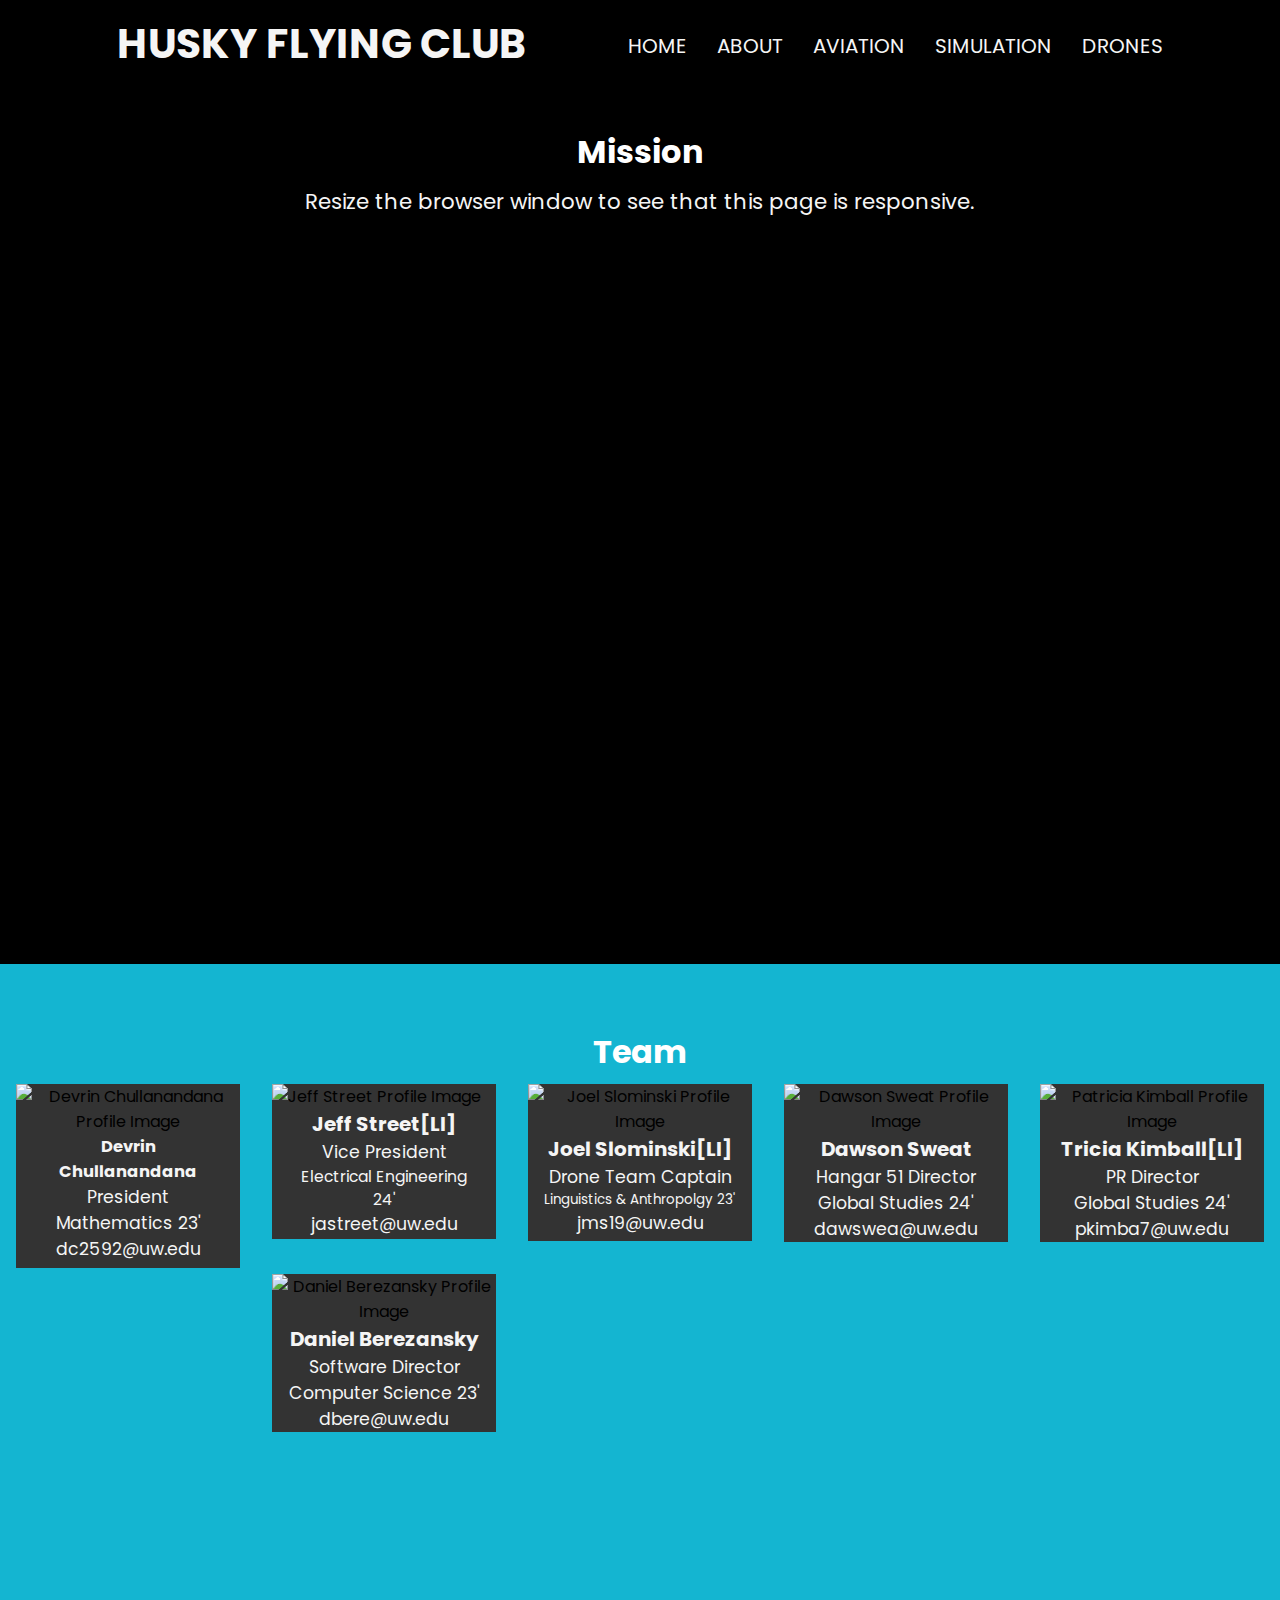
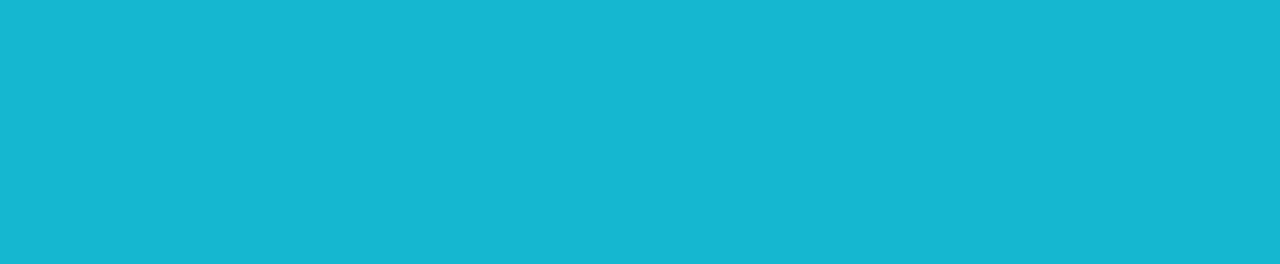
==== index1.html @ 4a16e554 "About Page v2.1" ====
<!--
-- Husky Flying Club: About
-- @author Daniel Berezansky
-- @version 1.0
-- @date 11.06.2021
-- @url https://huskyflyingclub.azurewebsites.net/index1.html
-->

<!DOCTYPE html>
<html lang="en">
<head>
    <!-- Meta Content -->
    <meta http-equiv="Content-Type" content="text/html; charset=utf-8" />
    <meta http-equiv="Content-Language" content="en">
    <meta name="viewport" content="width=device-width, initial-scale=1, shrink-to-fit=no"/>
    <meta name="About Husky Flying Club" />
	<meta name="keywords" content="husky flying club, husky flying, uw flying club, uw flying, about hfc, about husky flying club" />
	<meta name="description" content="Husky Flying Club is a Registered Student Organization (RSO) focused on aviation-related activites." />
    
    <!-- Browser Title -->
    <title>About | Husky Flying Club</title>
    <!-- Browser Icon -->
    <link rel="icon" type="image/png" href="icons/icon.png" />

    <!-- Global site tag (gtag.js) - Google Analytics -->
    <script async src="https://www.googletagmanager.com/gtag/js?id=G-S9ZSSEC5WR"></script>
    <script>
        window.dataLayer = window.dataLayer || [];
        function gtag(){dataLayer.push(arguments);}
        gtag('js', new Date());

        gtag('config', 'G-S9ZSSEC5WR');
    </script>
    <!-- JavaScript Source -->
    <script src="index.js" defer></script>
    <!-- Primary Stylesheets -->
    <link rel="stylesheet" href="index1.css">
</head>

<body id="About">
    <!-- Navigation -->
    <header class="header">
        <h2 class="logo"><a href=".">Husky Flying Club</a></h2>
        <ul class="main-nav">
            <a href="index.html">Home</a>
            <a href="index1.html">About</a>
            <a href="index2.html">Aviation</a>
            <a href="index3.html">Simulation</a>
            <a href="index4.html">Drones</a>
        </ul>
    </header>

    <!-- Mobile Navigation -->
    <header class="header2">
        <h2 class="logo"><a href=".">Husky Flying Club</a></h2>
        <div class="toggle"></div>
    </header>

    <!-- Section -->
    <div class="section">
        <div href="mission" class="mission-section">
            <h2 style="font-size: 32px; text-align: center; color: white;">Mission</h2>
            <p style="margin: 10px;">Resize the browser window to see that this page is responsive.</p>
        </div>
    </div>

    <!-- Leadership -->
    <div class="section">
        <div href="#team" class="team-section">
            <h2 style="font-size: 32px; text-align: center; color: white;">Team</h2>
            <div class="row">
                <div class="column">
                    <div style="padding-bottom: 0.4em;" class="card">
                        <img src="content/team/Profile-Temp.jpg" alt="Devrin Chullanandana Profile Image" style="text-align: center; width: 14em;">
                        <div class="container">
                            <div style="text-align: center; font-weight: bold;"><a style="font-size: 12.3pt;" href="https://www.linkedin.com/in/devrin-chullanandana-58902b20b/">Devrin Chullanandana</a></div>
                            <p class="title">President</p>
                            <p>Mathematics 23'</p>
                            <div style="text-align: center;"><a style="font-size: 13pt;" href="mailto:dc2592@uw.edu">dc2592@uw.edu</a></div>
                        </div>
                    </div>
                </div>
                <div class="column">
                    <div class="card" style="padding-bottom: 0.14em;">
                        <img src="content/team/Profile-Temp.jpg" alt="Jeff Street Profile Image" style="text-align: center; width: 14em;">
                        <div class="container">
                            <div style="text-align: center; font-weight: bold;"><a href="https://www.linkedin.com/in/devrin-chullanandana-58902b20b/">Jeff Street[LI]</a></div>
                            <p class="title">Vice President</p>
                            <p style="font-size: 11.7pt;">Electrical Engineering 24'</p>
                            <div style="text-align: center;"><a style="font-size: 13pt;" href="mailto:jastreet@uw.edu">jastreet@uw.edu</a></div>
                        </div>
                    </div>
                </div>
                <div class="column">
                    <div class="card" style="padding-bottom: 0.346em;">
                        <img src="content/team/Profile-Temp.jpg" alt="Joel Slominski Profile Image" style="text-align: center; width: 14em;">
                        <div class="container">
                            <div style="text-align: center; font-weight: bold;"><a href="https://www.linkedin.com/in/devrin-chullanandana-58902b20b/">Joel Slominski[LI]</a></div>
                            <p class="title">Drone Team Captain</p>
                            <p style="font-size: 10.1pt;"> Linguistics &#38 Anthropolgy 23'</p>
                            <div style="text-align: center;"><a style="font-size: 13pt;" href="mailto:jms19@uw.edu">jms19@uw.edu</a></div>
                        </div>
                    </div>
                </div>
                <div class="column">
                    <div class="card">
                        <img src="content/team/Profile-Temp.jpg" alt="Dawson Sweat Profile Image" style="text-align: center; width: 14em;">
                        <div class="container">
                            <div style="text-align: center; font-weight: bold;"><a href="https://www.linkedin.com/in/dawson-sweat-b9a8321b0/">Dawson Sweat</a></div>
                            <p class="title">Hangar 51 Director</p>
                            <p>Global Studies 24'</p>
                            <div style="text-align: center;"><a style="font-size: 13pt;" href="mailto:dawswea@uw.edu">dawswea@uw.edu</a></div>
                        </div>
                    </div>
                </div>
                <div class="column">
                    <div class="card">
                        <img src="content/team/Profile-Temp.jpg" alt="Patricia Kimball Profile Image" style="text-align: center; width: 14em;">
                        <div class="container">
                            <div style="text-align: center; font-weight: bold;"><a href="https://www.linkedin.com/in/devrin-chullanandana-58902b20b/">Tricia Kimball[LI]</a></div>
                            <p class="title">PR Director</p>
                            <p>Global Studies 24'</p>
                            <div style="text-align: center;"><a style="font-size: 13pt;" href="mailto:pkimba7@uw.edu">pkimba7@uw.edu</a></div>
                        </div>
                    </div>
                </div>
                <div class="column">
                    <div class="card">
                        <img src="content/team/Profile-DanielBerezansky.jpg" alt="Daniel Berezansky Profile Image" style="text-align: center; width: 14em;">
                        <div class="container">
                            <div style="text-align: center; font-weight: bold; font-size: 15pt;"><a href="https://www.linkedin.com/in/daniel-berezansky/">Daniel Berezansky</a></div>
                            <p class="title">Software Director</p>
                            <p>Computer Science 23'</p>
                            <div style="text-align: center;"><a style="font-size: 13pt;" href="mailto:dbere@uw.edu">dbere@uw.edu</a></div>
                        </div>
                    </div>
                </div>
            </div>
        </div>
    </div>
</body>
</html>
---- index1.css ----
@import url('https://fonts.googleapis.com/css?family=Poppins:200,300,400,500,600,700,800,900&display=swap');
* {
  margin: 0;
  padding: 0;
  font-family: 'Poppins', sans-serif;
  box-sizing: border-box;
}
body {
  background-color: black;
  /* background-color: #474e5d; */
  margin-top: 8%;
}
h1,
h2,
h3,
a {
	color: whitesmoke;
}
a {
	text-decoration: none;
}

header {
  position: absolute;
  top: 0; left: 0;
  width: 100%;
  padding: 2.5% 8%;
  display: flex;
  justify-content: space-between;
  align-items: center;
  z-index: 10;
}
header .logo {
  color: #fff;
  text-transform: uppercase;
  cursor: pointer;
}
.header {
	padding-top: .2em;
	padding-bottom: .2em;
	background-color:black;
	box-shadow: 0px 0px 14px 0px rgba(0,0,0,0.75);
}

.logo {
	font-size: 2.55em;
}

.main-nav {
	margin-top: 5px;
}
.main-nav a {
	color: whitesmoke;
	font-size: 1.25em;
}
.main-nav a:hover {
	color: whitesmoke;
}

.logo a,
.main-nav a {
	padding: 10px 15px;
	text-transform: uppercase;
	text-align: center;
	display: block;
}


@media (max-width: 991px) {
  body {
    margin-top: 5em;
  }

  .text h3 {
    font-size: 2em;
  }

  /* Mobile Header */
  .header {
    display: none;
  }
  .header2 {
    padding-top: .2em;
    padding-bottom: .2em;
    background-color: black;
    box-shadow: 0px 0px 14px 0px rgba(0,0,0,0.75);
  }
  .header2 .logo {
    font-size: 16pt;
    color: #fff;
    text-transform: uppercase;
    cursor: pointer;
  }
  .header h2 {
    font-size: 3em;
  }

  /* Mobile Navigation */
  .toggle {
    position: relative;
    width: 60px;
    height: 60px;
    background: url(https://i.ibb.co/HrfVRcx/menu.png);
    background-repeat: no-repeat;
    background-size: 30px;
    background-position: center;
    cursor: pointer;
  }
  .toggle.active {
    background: url(https://i.ibb.co/rt3HybH/close.png);
    background-repeat: no-repeat;
    background-size: 25px;
    background-position: center;
    cursor: pointer;
  }
}

/* Section */
.section p {
  font-size: 16pt;
  text-align: center;
  color: whitesmoke;
}

/* Leadership Profiles */
.column {
  float: left;
  width: 16em;
  margin-bottom: 16px;
  padding: 0 8px;
}
.card {
  background-color: #333;
  box-shadow: 0 10% 10em 0 rgba(0, 0, 0, 0.2);
  margin: 8px;
}
.container {
  color: white;
  padding: 0 16px;
}
.container::after, .row::after {
  content: "";
  clear: both;
  display: table;
}
.container a {
  font-size: 15pt;
  text-decoration: none;
}
.container p {
  font-size: 13pt;
}
.container h3 {
  font-size: 12pt;
  font-weight: bold;
}

/* Social Menu */
.social {
  position: fixed;
  max-width: 100%; width: 100%;
  margin: auto;
  bottom: 20px;
  display: flex;
  justify-content: center;
  align-items: center;
  z-index: 10;
}
.social li {
  list-style: none;
}
.social li a {
  display: inline-block;
  margin-right: 20px;
  transform: scale(0.5);
  transition: 0.5s;
}
.social li a:hover {
  transform: scale(0.5) translateY(-15px);
}

/* Display */
.col-text {
  height: 34em;
}
.grid-flex {
  display: -webkit-box;
  display: -webkit-flex;
  display: -ms-flexbox;
  display: flex;
  -webkit-box-flex: 1;
  -webkit-flex-grow: 1;
  -ms-flex-positive: 1;
  flex-grow: 1;
  flex-direction: row; 
  -webkit-flex-direction: row;
  margin-left: 2em;
}
.col {
  -webkit-box-flex: 1;
  -webkit-flex: 1;
  -ms-flex: 1;
  flex: 1;
}
.col-left {
  -webkit-box-ordinal-group:-1;
  -webkit-order: -1;
  -ms-flex-order: -1;
  order: -1;
}
.col-text{
  display: flex;
  align-items: center;
  justify-content: center;
}
.Aligner-item {
  width: 80%;
}
.col-image {
  background-size: cover;
  background-position:center center;
}
.col-text div p {
  padding: 1em;
  color: whitesmoke;
  font-size: 14pt;
}

@media (max-width: 240px) {
  body {
    margin-top: 70%;
  }
}

@media (max-width: 350px) {
  body {
    margin-top: 40%;
  }
  
  .col-text div p {
    margin-top: 0px;
  }
}

@media (max-width: 640px) {
  .grid-flex {
    width: 95%;
    margin-left: 2.5%;
    height: 44em;
    display: -webkit-flex;
    -webkit-flex-direction: column;
    flex-direction: column; 
   }
  .col {
    order:vertical;
  }
  .col-left {
    -webkit-box-ordinal-group:0;
    -webkit-order: 0;
    -ms-flex-order: 0;
    order: 0;
  }
  .col-text div p {
    padding: 1em;
    margin-top: -60px;
  }
  .Aligner-item {
    width: 90%;
  }
}

@media (max-width: 800px) {
  .row {
    margin-left: calc(50% - 8em);
  }
}

@media (min-width: 769px) {
  body {
    margin-top: 160px;
  }

	.header,
	.main-nav {
		display: flex;
	}
	.header {
		flex-direction: column;
		align-items: center;
	}

  .header2 {
    display: none;
  }
}

@media (min-width: 1250px) {
  body {
    margin-top: 115px;
  }

  .row {
    display: float;
    justify-content: center;
  }

	.header {
		flex-direction: row;
		justify-content: space-between;
	}
  .header2 {
    display: none;
  }
}

@media (min-width: 1530px) {
  .row {
    display: flex;
    justify-content: center;
  }
}

.mission-section {
  display: block;
  background-color: black;
  height: 100vh;
  width: 100%;
  padding-top: 5%;
  margin-top: -4%;
}

.team-section {
  display: block;
  background-color: #14b5d1;
  height: 100vh;
  width: 100%;
  padding-top: 5%;
}
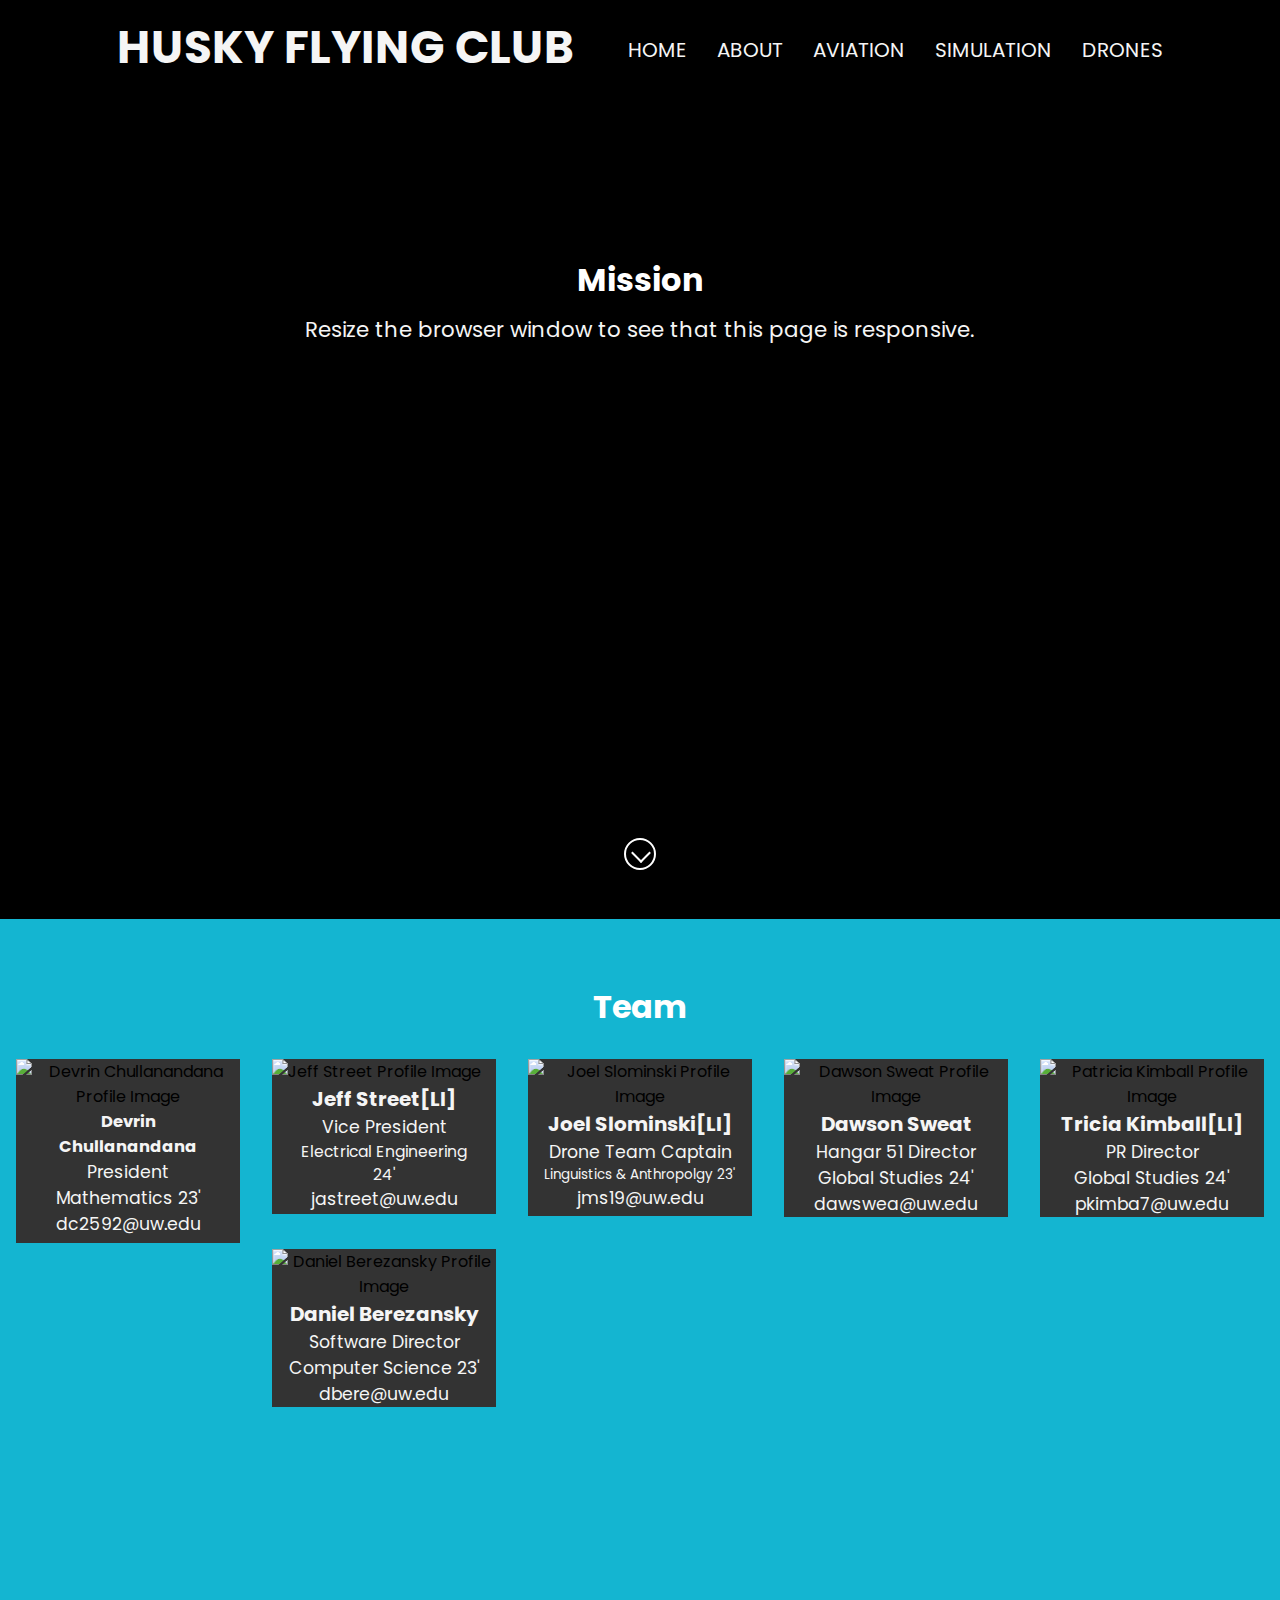
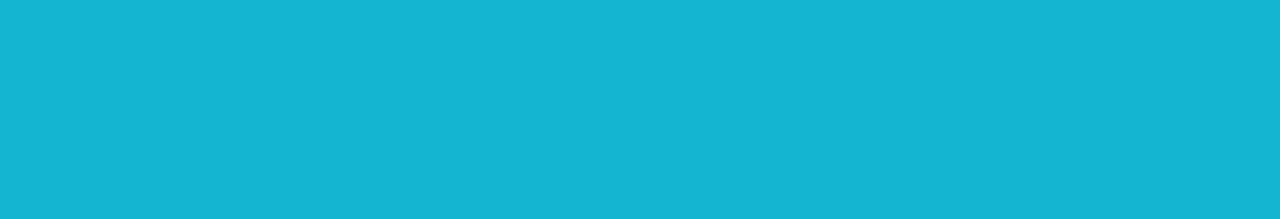
==== commit 2a797c21: "Mobile Menu v1" ====
--- a/index1.html
+++ b/index1.html
@@ -53,90 +53,101 @@
     <!-- Mobile Navigation -->
     <header class="header2">
         <h2 class="logo"><a href=".">Husky Flying Club</a></h2>
-        <div class="toggle"></div>
+        <div id="menuToggle">
+            <input type="checkbox" />
+            <span></span>
+            <span></span>
+            <span></span>
+            <ul id="menu">
+                <a href="index.html"><li>Home</li></a>
+                <a href="index1.html"><li>About</li></a>
+                <a href="index2.html"><li>Aviation</li></a>
+                <a href="index3.html"><li>Simulation</li></a>
+                <a href="index4.html"><li>Drones</li></a>
+            </ul>
+        </div>
     </header>
 
     <!-- Section -->
-    <div class="section">
-        <div href="mission" class="mission-section">
-            <h2 style="font-size: 32px; text-align: center; color: white;">Mission</h2>
+    <section class="section">
+        <div id="mission" class="mission-section">
+            <h2 style="font-size: 32px; text-align: center; color: white; margin-top: 10%;">Mission</h2>
             <p style="margin: 10px;">Resize the browser window to see that this page is responsive.</p>
+            <a href="#team" class="scroll-down" address="true"></a>
         </div>
-    </div>
+    </section>
 
     <!-- Leadership -->
-    <div class="section">
-        <div href="#team" class="team-section">
-            <h2 style="font-size: 32px; text-align: center; color: white;">Team</h2>
-            <div class="row">
-                <div class="column">
-                    <div style="padding-bottom: 0.4em;" class="card">
-                        <img src="content/team/Profile-Temp.jpg" alt="Devrin Chullanandana Profile Image" style="text-align: center; width: 14em;">
-                        <div class="container">
-                            <div style="text-align: center; font-weight: bold;"><a style="font-size: 12.3pt;" href="https://www.linkedin.com/in/devrin-chullanandana-58902b20b/">Devrin Chullanandana</a></div>
-                            <p class="title">President</p>
-                            <p>Mathematics 23'</p>
-                            <div style="text-align: center;"><a style="font-size: 13pt;" href="mailto:dc2592@uw.edu">dc2592@uw.edu</a></div>
-                        </div>
+    <section id="team" class="team-section">
+        <h2 style="font-size: 32px; text-align: center; color: white; margin-bottom: 20px;">Team</h2>
+        <div class="row">
+            <div class="column">
+                <div class="card" style="padding-bottom: 0.4em;">
+                    <img src="content/team/Profile-Temp.jpg" alt="Devrin Chullanandana Profile Image" style="text-align: center; width: 14em;">
+                    <div class="container">
+                        <div style="text-align: center; font-weight: bold;"><a style="font-size: 12.3pt;" href="https://www.linkedin.com/in/devrin-chullanandana-58902b20b/">Devrin Chullanandana</a></div>
+                        <p class="title">President</p>
+                        <p>Mathematics 23'</p>
+                        <div style="text-align: center;"><a style="font-size: 13pt;" href="mailto:dc2592@uw.edu">dc2592@uw.edu</a></div>
                     </div>
                 </div>
-                <div class="column">
-                    <div class="card" style="padding-bottom: 0.14em;">
-                        <img src="content/team/Profile-Temp.jpg" alt="Jeff Street Profile Image" style="text-align: center; width: 14em;">
-                        <div class="container">
-                            <div style="text-align: center; font-weight: bold;"><a href="https://www.linkedin.com/in/devrin-chullanandana-58902b20b/">Jeff Street[LI]</a></div>
-                            <p class="title">Vice President</p>
-                            <p style="font-size: 11.7pt;">Electrical Engineering 24'</p>
-                            <div style="text-align: center;"><a style="font-size: 13pt;" href="mailto:jastreet@uw.edu">jastreet@uw.edu</a></div>
-                        </div>
+            </div>
+            <div class="column">
+                <div class="card" style="padding-bottom: 0.14em;">
+                    <img src="content/team/Profile-Temp.jpg" alt="Jeff Street Profile Image" style="text-align: center; width: 14em;">
+                    <div class="container">
+                        <div style="text-align: center; font-weight: bold;"><a href="https://www.linkedin.com/in/devrin-chullanandana-58902b20b/">Jeff Street[LI]</a></div>
+                        <p class="title">Vice President</p>
+                        <p style="font-size: 11.7pt;">Electrical Engineering 24'</p>
+                        <div style="text-align: center;"><a style="font-size: 13pt;" href="mailto:jastreet@uw.edu">jastreet@uw.edu</a></div>
                     </div>
                 </div>
-                <div class="column">
-                    <div class="card" style="padding-bottom: 0.346em;">
-                        <img src="content/team/Profile-Temp.jpg" alt="Joel Slominski Profile Image" style="text-align: center; width: 14em;">
-                        <div class="container">
-                            <div style="text-align: center; font-weight: bold;"><a href="https://www.linkedin.com/in/devrin-chullanandana-58902b20b/">Joel Slominski[LI]</a></div>
-                            <p class="title">Drone Team Captain</p>
-                            <p style="font-size: 10.1pt;"> Linguistics &#38 Anthropolgy 23'</p>
-                            <div style="text-align: center;"><a style="font-size: 13pt;" href="mailto:jms19@uw.edu">jms19@uw.edu</a></div>
-                        </div>
+            </div>
+            <div class="column">
+                <div class="card" style="padding-bottom: 0.346em;">
+                    <img src="content/team/Profile-Temp.jpg" alt="Joel Slominski Profile Image" style="text-align: center; width: 14em;">
+                    <div class="container">
+                        <div style="text-align: center; font-weight: bold;"><a href="https://www.linkedin.com/in/devrin-chullanandana-58902b20b/">Joel Slominski[LI]</a></div>
+                        <p class="title">Drone Team Captain</p>
+                        <p style="font-size: 10.1pt;"> Linguistics &#38 Anthropolgy 23'</p>
+                        <div style="text-align: center;"><a style="font-size: 13pt;" href="mailto:jms19@uw.edu">jms19@uw.edu</a></div>
                     </div>
                 </div>
-                <div class="column">
-                    <div class="card">
-                        <img src="content/team/Profile-Temp.jpg" alt="Dawson Sweat Profile Image" style="text-align: center; width: 14em;">
-                        <div class="container">
-                            <div style="text-align: center; font-weight: bold;"><a href="https://www.linkedin.com/in/dawson-sweat-b9a8321b0/">Dawson Sweat</a></div>
-                            <p class="title">Hangar 51 Director</p>
-                            <p>Global Studies 24'</p>
-                            <div style="text-align: center;"><a style="font-size: 13pt;" href="mailto:dawswea@uw.edu">dawswea@uw.edu</a></div>
-                        </div>
+            </div>
+            <div class="column">
+                <div class="card">
+                    <img src="content/team/Profile-Temp.jpg" alt="Dawson Sweat Profile Image" style="text-align: center; width: 14em;">
+                    <div class="container">
+                        <div style="text-align: center; font-weight: bold;"><a href="https://www.linkedin.com/in/dawson-sweat-b9a8321b0/">Dawson Sweat</a></div>
+                        <p class="title">Hangar 51 Director</p>
+                        <p>Global Studies 24'</p>
+                        <div style="text-align: center;"><a style="font-size: 13pt;" href="mailto:dawswea@uw.edu">dawswea@uw.edu</a></div>
                     </div>
                 </div>
-                <div class="column">
-                    <div class="card">
-                        <img src="content/team/Profile-Temp.jpg" alt="Patricia Kimball Profile Image" style="text-align: center; width: 14em;">
-                        <div class="container">
-                            <div style="text-align: center; font-weight: bold;"><a href="https://www.linkedin.com/in/devrin-chullanandana-58902b20b/">Tricia Kimball[LI]</a></div>
-                            <p class="title">PR Director</p>
-                            <p>Global Studies 24'</p>
-                            <div style="text-align: center;"><a style="font-size: 13pt;" href="mailto:pkimba7@uw.edu">pkimba7@uw.edu</a></div>
-                        </div>
+            </div>
+            <div class="column">
+                <div class="card">
+                    <img src="content/team/Profile-Temp.jpg" alt="Patricia Kimball Profile Image" style="text-align: center; width: 14em;">
+                    <div class="container">
+                        <div style="text-align: center; font-weight: bold;"><a href="https://www.linkedin.com/in/devrin-chullanandana-58902b20b/">Tricia Kimball[LI]</a></div>
+                        <p class="title">PR Director</p>
+                        <p>Global Studies 24'</p>
+                        <div style="text-align: center;"><a style="font-size: 13pt;" href="mailto:pkimba7@uw.edu">pkimba7@uw.edu</a></div>
                     </div>
                 </div>
-                <div class="column">
-                    <div class="card">
-                        <img src="content/team/Profile-DanielBerezansky.jpg" alt="Daniel Berezansky Profile Image" style="text-align: center; width: 14em;">
-                        <div class="container">
-                            <div style="text-align: center; font-weight: bold; font-size: 15pt;"><a href="https://www.linkedin.com/in/daniel-berezansky/">Daniel Berezansky</a></div>
-                            <p class="title">Software Director</p>
-                            <p>Computer Science 23'</p>
-                            <div style="text-align: center;"><a style="font-size: 13pt;" href="mailto:dbere@uw.edu">dbere@uw.edu</a></div>
-                        </div>
+            </div>
+            <div class="column">
+                <div class="card">
+                    <img src="content/team/Profile-DanielBerezansky.jpg" alt="Daniel Berezansky Profile Image" style="text-align: center; width: 14em;">
+                    <div class="container">
+                        <div style="text-align: center; font-weight: bold; font-size: 15pt;"><a href="https://www.linkedin.com/in/daniel-berezansky/">Daniel Berezansky</a></div>
+                        <p class="title">Software Director</p>
+                        <p>Computer Science 23'</p>
+                        <div style="text-align: center;"><a style="font-size: 13pt;" href="mailto:dbere@uw.edu">dbere@uw.edu</a></div>
                     </div>
                 </div>
             </div>
         </div>
-    </div>
+    </section>
 </body>
 </html>--- a/index1.css
+++ b/index1.css
@@ -20,6 +20,21 @@
 	text-decoration: none;
 }
 
+/* Scrollbar */
+html {
+  overflow: scroll;
+  overflow-x: hidden;
+}
+::-webkit-scrollbar {
+  width: 0;  /* Remove scrollbar space */
+  background: transparent;  /* Optional: just make scrollbar invisible */
+}
+/* Optional: show position indicator in red */
+::-webkit-scrollbar-thumb {
+  background: #FF0000;
+}
+
+/* Header */
 header {
   position: absolute;
   top: 0; left: 0;
@@ -70,53 +85,124 @@
   body {
     margin-top: 5em;
   }
-
-  .text h3 {
-    font-size: 2em;
-  }
-
+  
   /* Mobile Header */
   .header {
     display: none;
   }
   .header2 {
-    padding-top: .2em;
+    padding-top: .4em;
     padding-bottom: .2em;
     background-color: black;
     box-shadow: 0px 0px 14px 0px rgba(0,0,0,0.75);
   }
   .header2 .logo {
-    font-size: 16pt;
+    margin-left: -10px;
+    font-size: 18pt;
     color: #fff;
     text-transform: uppercase;
     cursor: pointer;
   }
-  .header h2 {
-    font-size: 3em;
-  }
 
   /* Mobile Navigation */
-  .toggle {
+  #menuToggle {
+    display: block;
     position: relative;
-    width: 60px;
-    height: 60px;
-    background: url(https://i.ibb.co/HrfVRcx/menu.png);
-    background-repeat: no-repeat;
-    background-size: 30px;
-    background-position: center;
+    top: 0px; left: 0px;
+    z-index: 1;
+    -webkit-user-select: none;
+    user-select: none;
+  }
+  #menuToggle a {
+    text-decoration: none;
+    color: #232323;
+    transition: color 0.3s ease;
+  }
+  #menuToggle a:hover {
+    color: tomato;
+  }
+  #menuToggle input {
+    display: block;
+    width: 40px; height: 32px;
+    position: absolute;
+    top: -7px; left: -5px;
     cursor: pointer;
-  }
-  .toggle.active {
-    background: url(https://i.ibb.co/rt3HybH/close.png);
-    background-repeat: no-repeat;
-    background-size: 25px;
-    background-position: center;
-    cursor: pointer;
+    opacity: 0; /* hide this */
+    z-index: 2; /* and place it over the hamburger */
+    -webkit-touch-callout: none;
+  }
+  #menuToggle span {
+    display: block;
+    width: 33px; height: 4px;
+    margin-bottom: 5px;
+    position: relative;
+    background: #cdcdcd;
+    border-radius: 3px;
+    z-index: 1;
+    transform-origin: 4px 0px;
+    transition: transform 0.5s cubic-bezier(0.77,0.2,0.05,1.0),
+                background 0.5s cubic-bezier(0.77,0.2,0.05,1.0),
+                opacity 0.55s ease;
+  }
+  #menuToggle span:first-child {
+    transform-origin: 0% 0%;
+  }
+  #menuToggle span:nth-last-child(2) {
+    transform-origin: 0% 100%;
+  }
+
+  /* 
+  * Toggle to open.
+  */
+  #menuToggle input:checked ~ span {
+    opacity: 1;
+    transform: rotate(45deg) translate(-2px, -1px);
+    background: black;
+  }
+  #menuToggle input:checked ~ span:nth-last-child(3)
+  {
+    opacity: 0;
+    transform: rotate(0deg) scale(0.2, 0.2);
+  }
+  #menuToggle input:checked ~ span:nth-last-child(2)
+  {
+    transform: rotate(-45deg) translate(0, -1px);
+  }
+
+  /*
+  * Position Menu
+  */
+  #menu {
+    position: absolute;
+    left: calc(-100vw + 50px);
+    width: 100vw; height: 108vh;
+    margin: -100px 0 0 0px;
+    padding: 50px;
+    padding-top: 125px;
+    
+    background: #ededed;
+    list-style-type: none;
+    -webkit-font-smoothing: antialiased;
+    
+    transform-origin: 0% 0%;
+    transform: translate(-200%, -100%);
+    
+    transition: transform 0.5s cubic-bezier(0.77,0.2,0.05,1.0);
+  }
+  #menu li {
+    padding: 10px 0;
+    font-size: 22px;
+  }
+  /*
+  * And let's slide it in from the left
+  */
+  #menuToggle input:checked ~ ul{
+    transform: none;
   }
 }
 
 /* Section */
-.section p {
+section p {
   font-size: 16pt;
   text-align: center;
   color: whitesmoke;
@@ -179,51 +265,81 @@
   transform: scale(0.5) translateY(-15px);
 }
 
-/* Display */
-.col-text {
-  height: 34em;
-}
-.grid-flex {
-  display: -webkit-box;
-  display: -webkit-flex;
-  display: -ms-flexbox;
-  display: flex;
-  -webkit-box-flex: 1;
-  -webkit-flex-grow: 1;
-  -ms-flex-positive: 1;
-  flex-grow: 1;
-  flex-direction: row; 
-  -webkit-flex-direction: row;
-  margin-left: 2em;
-}
-.col {
-  -webkit-box-flex: 1;
-  -webkit-flex: 1;
-  -ms-flex: 1;
-  flex: 1;
-}
-.col-left {
-  -webkit-box-ordinal-group:-1;
-  -webkit-order: -1;
-  -ms-flex-order: -1;
-  order: -1;
-}
-.col-text{
-  display: flex;
-  align-items: center;
-  justify-content: center;
-}
-.Aligner-item {
-  width: 80%;
-}
-.col-image {
-  background-size: cover;
-  background-position:center center;
-}
-.col-text div p {
-  padding: 1em;
-  color: whitesmoke;
-  font-size: 14pt;
+/* Sections */
+.mission-section {
+  display: block;
+  background-color: black;
+  height: 95vh;
+  width: 100%;
+  padding-top: 5%;
+  margin-top: -4%;
+}
+
+.team-section {
+  display: block;
+  background-color: #14b5d1;
+  height: 100vh;
+  width: 100%;
+  padding-top: 5%;
+}
+
+/* Scroll Button */
+.scroll-down {
+  opacity: 1;
+  -webkit-transition: all .5s ease-in 3s;
+  transition: all .5s ease-in 3s;
+}
+.scroll-down {
+  position: absolute;
+  bottom: 30px;
+  left: 50%;
+  margin-left: -16px;
+  display: block;
+  width: 32px;
+  height: 32px;
+  border: 2px solid #FFF;
+  background-size: 14px auto;
+  border-radius: 50%;
+  z-index: 2;
+  -webkit-animation: bounce 2s infinite 2s;
+  animation: bounce 2s infinite 2s;
+  -webkit-transition: all .2s ease-in;
+  transition: all .2s ease-in;
+  transform: scale(1)
+}
+.scroll-down:before {
+  position: absolute;
+  top: calc(50% - 8px);
+  left: calc(50% - 6px);
+  transform: rotate(-45deg);
+  display: block;
+  width: 12px;
+  height: 12px;
+  content: "";
+  border: 2px solid white;
+  border-width: 0px 0 2px 2px;
+}
+
+@keyframes bounce {
+  0%,
+  100%,
+  20%,
+  50%,
+  80% {
+    -webkit-transform: translateY(0);
+    -ms-transform: translateY(0);
+    transform: translateY(0);
+  }
+  40% {
+    -webkit-transform: translateY(-10px);
+    -ms-transform: translateY(-10px);
+    transform: translateY(-10px);
+  }
+  60% {
+    -webkit-transform: translateY(-5px);
+    -ms-transform: translateY(-5px);
+    transform: translateY(-5px);
+  }
 }
 
 @media (max-width: 240px) {
@@ -236,36 +352,14 @@
   body {
     margin-top: 40%;
   }
-  
-  .col-text div p {
-    margin-top: 0px;
-  }
-}
-
-@media (max-width: 640px) {
-  .grid-flex {
-    width: 95%;
-    margin-left: 2.5%;
-    height: 44em;
-    display: -webkit-flex;
-    -webkit-flex-direction: column;
-    flex-direction: column; 
-   }
-  .col {
-    order:vertical;
-  }
-  .col-left {
-    -webkit-box-ordinal-group:0;
-    -webkit-order: 0;
-    -ms-flex-order: 0;
-    order: 0;
-  }
-  .col-text div p {
-    padding: 1em;
-    margin-top: -60px;
-  }
-  .Aligner-item {
-    width: 90%;
+}
+
+@media (max-width: 650px) {
+  .mission-section {
+    height: 95vh;
+  }
+  .team-section {
+    height: auto;
   }
 }
 
@@ -288,20 +382,21 @@
 		flex-direction: column;
 		align-items: center;
 	}
-
   .header2 {
     display: none;
+  }
+
+  .mission-section {
+    height: 86vh;
+  }
+  .team-section {
+    height: auto;
   }
 }
 
 @media (min-width: 1250px) {
   body {
     margin-top: 115px;
-  }
-
-  .row {
-    display: float;
-    justify-content: center;
   }
 
 	.header {
@@ -311,6 +406,21 @@
   .header2 {
     display: none;
   }
+	.logo a {
+    font-size: 34pt;
+  }
+
+  .row {
+    display: float;
+    justify-content: center;
+  }
+
+  .mission-section {
+    height: 95vh;
+  }
+  .team-section {
+    height: 100vh;
+  }
 }
 
 @media (min-width: 1530px) {
@@ -318,21 +428,8 @@
     display: flex;
     justify-content: center;
   }
-}
-
-.mission-section {
-  display: block;
-  background-color: black;
-  height: 100vh;
-  width: 100%;
-  padding-top: 5%;
-  margin-top: -4%;
-}
-
-.team-section {
-  display: block;
-  background-color: #14b5d1;
-  height: 100vh;
-  width: 100%;
-  padding-top: 5%;
-}
+
+  .mission-section {
+    height: 100vh;
+  }
+}
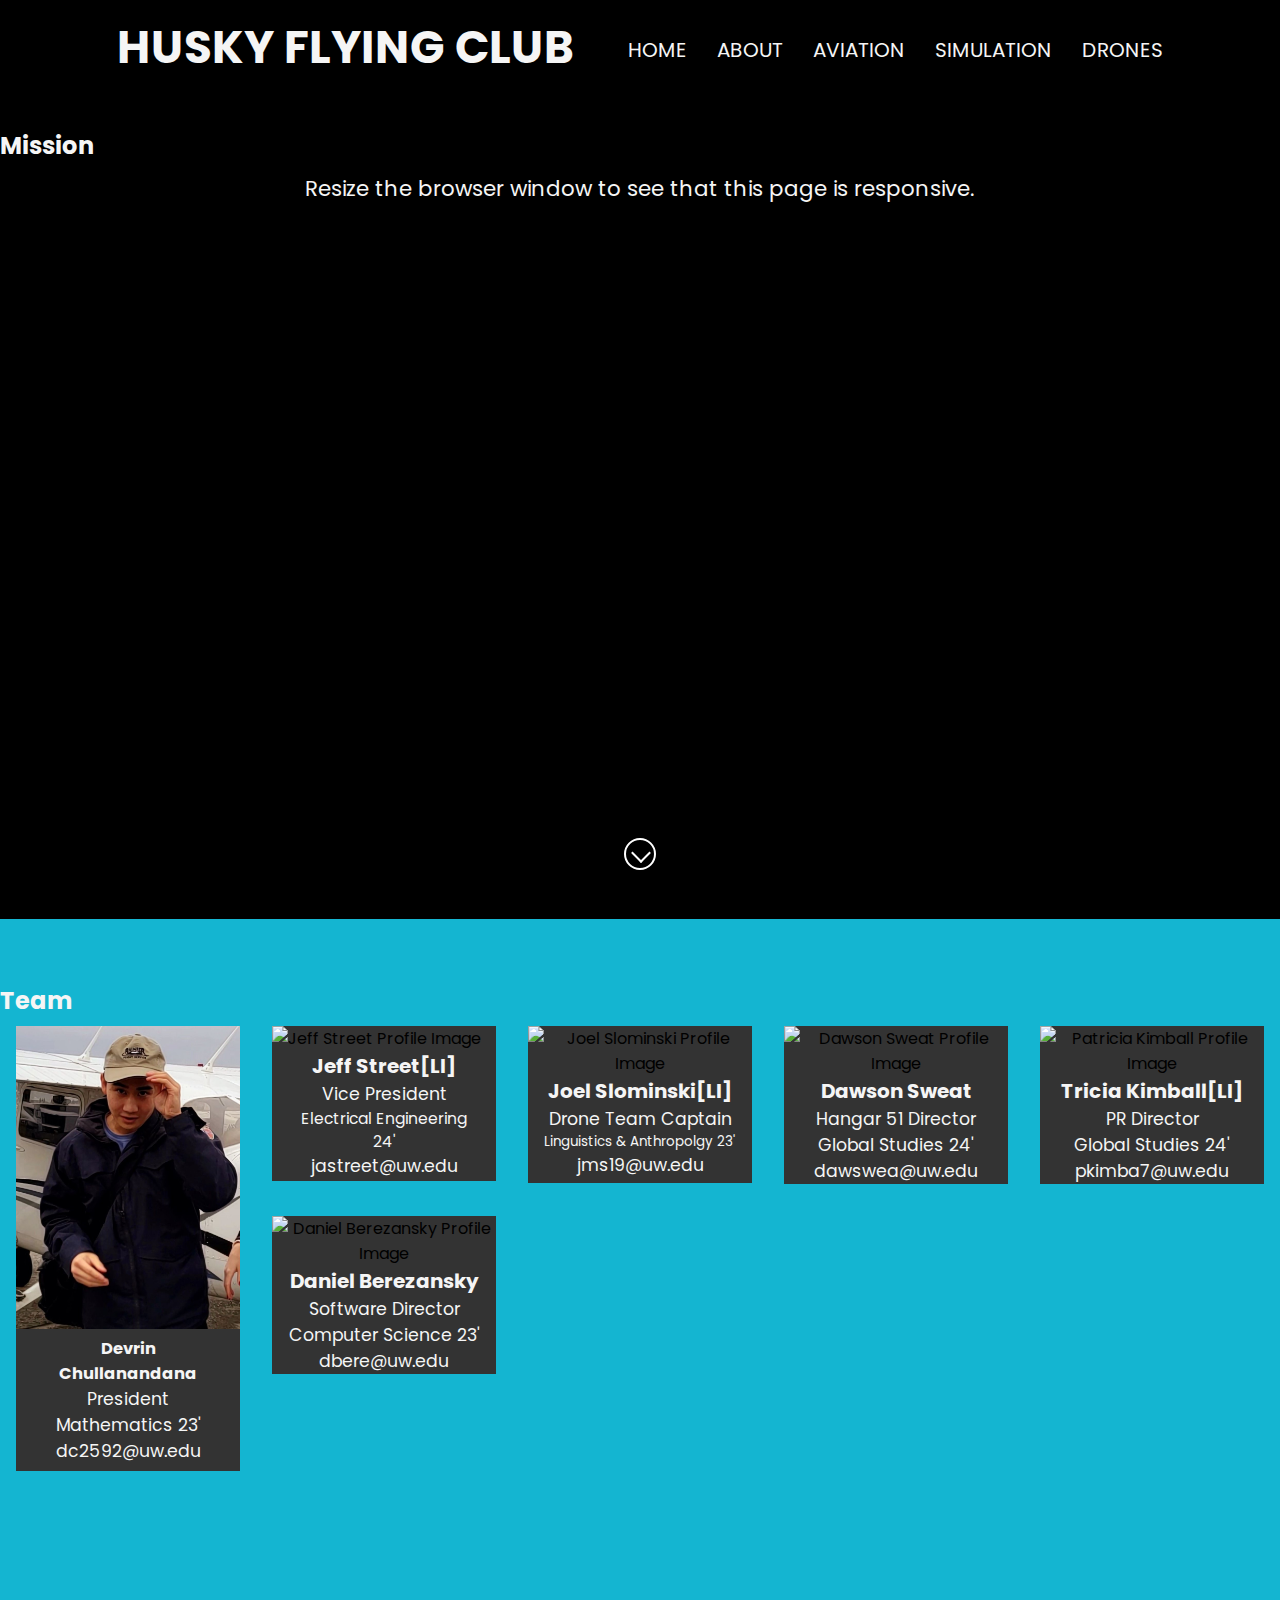
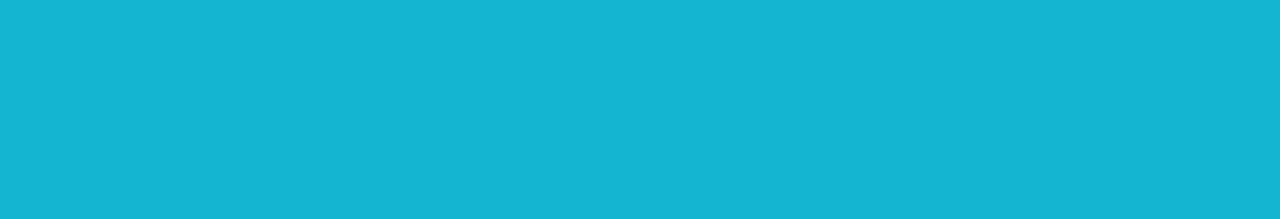
==== commit 7b390123: "Profile Picture Devrin" ====
--- a/index1.html
+++ b/index1.html
@@ -71,7 +71,7 @@
     <!-- Section -->
     <section class="section">
         <div id="mission" class="mission-section">
-            <h2 style="font-size: 32px; text-align: center; color: white; margin-top: 10%;">Mission</h2>
+            <h2>Mission</h2>
             <p style="margin: 10px;">Resize the browser window to see that this page is responsive.</p>
             <a href="#team" class="scroll-down" address="true"></a>
         </div>
@@ -79,11 +79,11 @@
 
     <!-- Leadership -->
     <section id="team" class="team-section">
-        <h2 style="font-size: 32px; text-align: center; color: white; margin-bottom: 20px;">Team</h2>
+        <h2>Team</h2>
         <div class="row">
             <div class="column">
                 <div class="card" style="padding-bottom: 0.4em;">
-                    <img src="content/team/Profile-Temp.jpg" alt="Devrin Chullanandana Profile Image" style="text-align: center; width: 14em;">
+                    <img src="content/team/Profile-DevrinChullanandana.jpg" alt="Devrin Chullanandana Profile Image" style="text-align: center; width: 14em;">
                     <div class="container">
                         <div style="text-align: center; font-weight: bold;"><a style="font-size: 12.3pt;" href="https://www.linkedin.com/in/devrin-chullanandana-58902b20b/">Devrin Chullanandana</a></div>
                         <p class="title">President</p>
--- a/index1.css
+++ b/index1.css
@@ -119,7 +119,7 @@
     transition: color 0.3s ease;
   }
   #menuToggle a:hover {
-    color: tomato;
+    color: turquoise;
   }
   #menuToggle input {
     display: block;
@@ -175,7 +175,7 @@
   #menu {
     position: absolute;
     left: calc(-100vw + 50px);
-    width: 100vw; height: 108vh;
+    width: 105vw; height: 108vh;
     margin: -100px 0 0 0px;
     padding: 50px;
     padding-top: 125px;
@@ -193,10 +193,7 @@
     padding: 10px 0;
     font-size: 22px;
   }
-  /*
-  * And let's slide it in from the left
-  */
-  #menuToggle input:checked ~ ul{
+  #menuToggle input:checked ~ ul {
     transform: none;
   }
 }
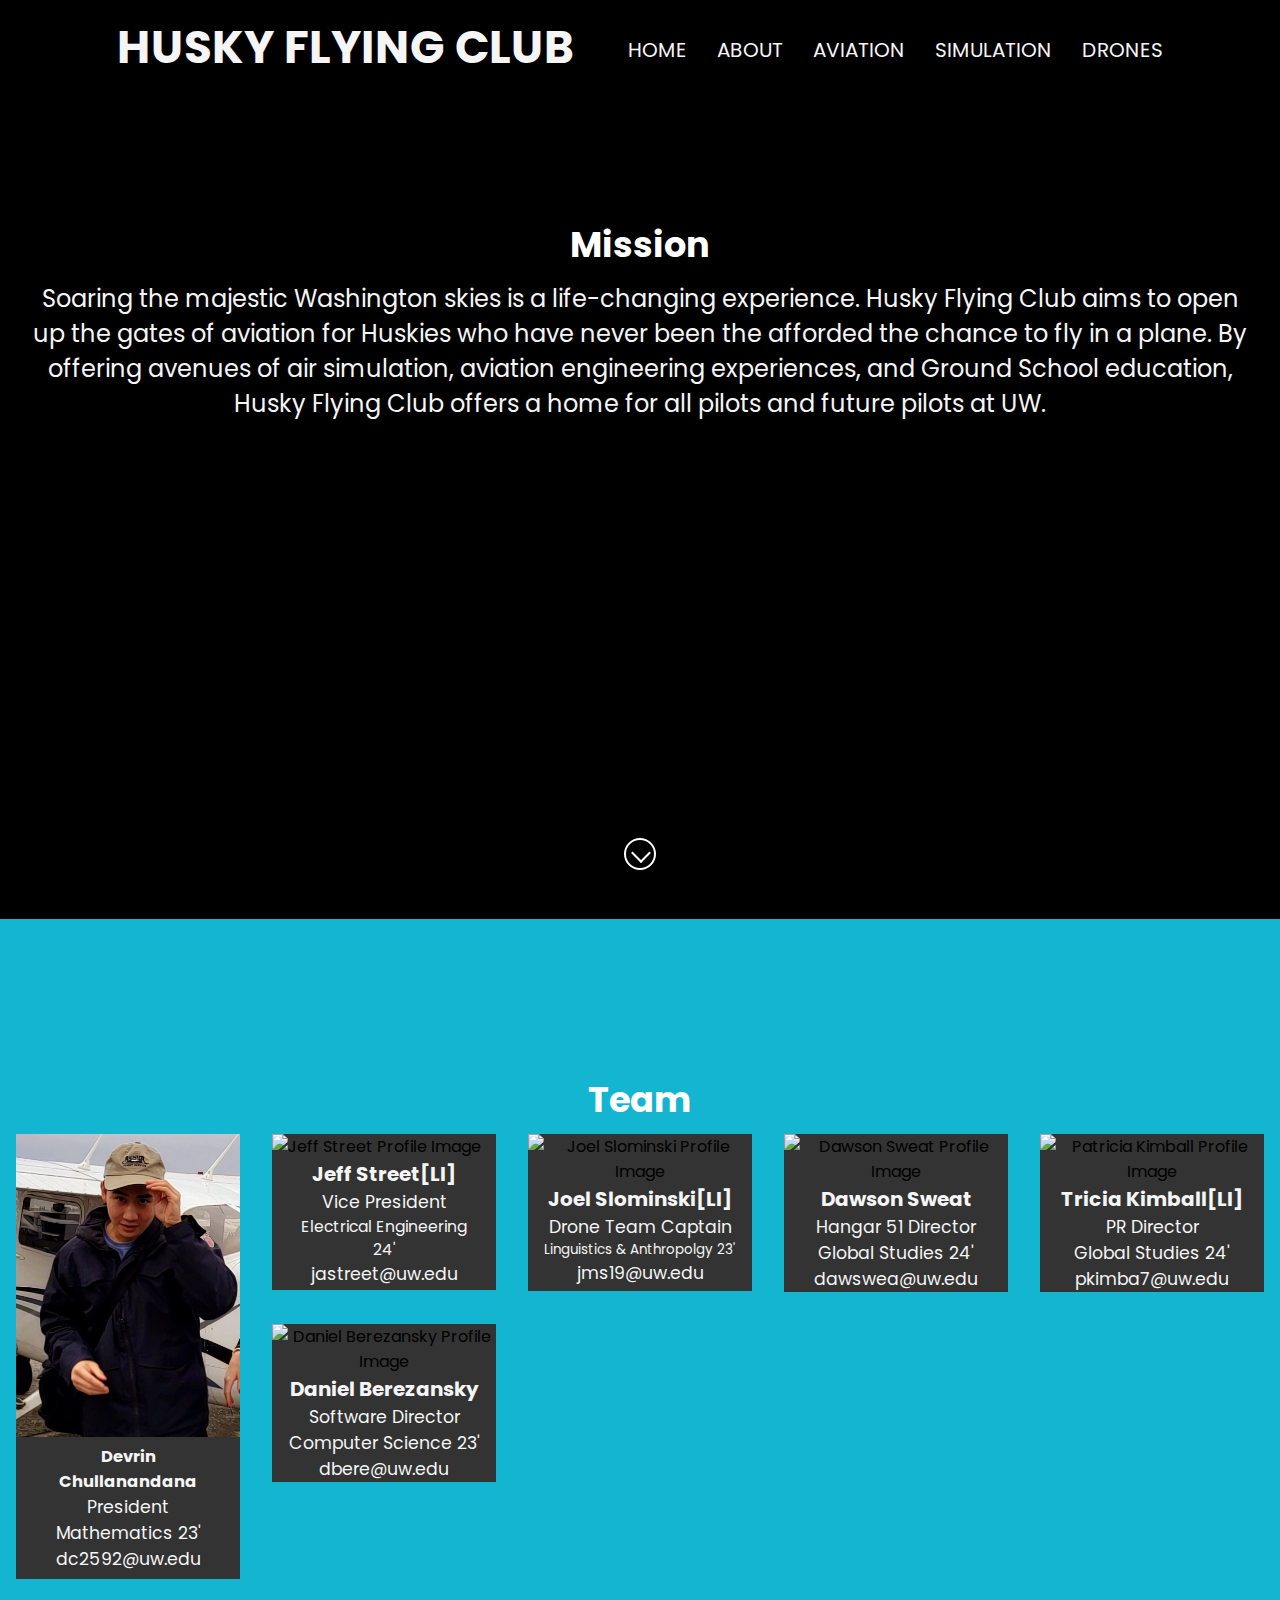
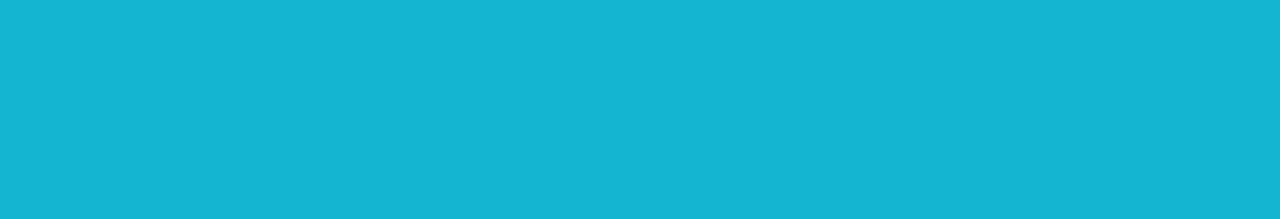
==== commit a4eb0120: "Scaling" ====
--- a/index1.html
+++ b/index1.html
@@ -72,7 +72,7 @@
     <section class="section">
         <div id="mission" class="mission-section">
             <h2>Mission</h2>
-            <p style="margin: 10px;">Resize the browser window to see that this page is responsive.</p>
+            <p style="margin: 10px; margin-left: 2%; margin-right: 2%;">Soaring the majestic Washington skies is a life-changing experience. Husky Flying Club aims to open up the gates of aviation for Huskies who have never been the afforded the chance to fly in a plane. By offering avenues of air simulation, aviation engineering experiences, and Ground School education, Husky Flying Club offers a home for all pilots and future pilots at UW.</p>
             <a href="#team" class="scroll-down" address="true"></a>
         </div>
     </section>
@@ -93,7 +93,7 @@
                 </div>
             </div>
             <div class="column">
-                <div class="card" style="padding-bottom: 0.14em;">
+                <div class="card" style="padding-bottom: 0.18em;">
                     <img src="content/team/Profile-Temp.jpg" alt="Jeff Street Profile Image" style="text-align: center; width: 14em;">
                     <div class="container">
                         <div style="text-align: center; font-weight: bold;"><a href="https://www.linkedin.com/in/devrin-chullanandana-58902b20b/">Jeff Street[LI]</a></div>
@@ -104,7 +104,7 @@
                 </div>
             </div>
             <div class="column">
-                <div class="card" style="padding-bottom: 0.346em;">
+                <div class="card" style="padding-bottom: 0.33em;">
                     <img src="content/team/Profile-Temp.jpg" alt="Joel Slominski Profile Image" style="text-align: center; width: 14em;">
                     <div class="container">
                         <div style="text-align: center; font-weight: bold;"><a href="https://www.linkedin.com/in/devrin-chullanandana-58902b20b/">Joel Slominski[LI]</a></div>
@@ -116,7 +116,7 @@
             </div>
             <div class="column">
                 <div class="card">
-                    <img src="content/team/Profile-Temp.jpg" alt="Dawson Sweat Profile Image" style="text-align: center; width: 14em;">
+                    <img src="content/team/Profile-DawsonSweat.jpg" alt="Dawson Sweat Profile Image" style="text-align: center; width: 14em;">
                     <div class="container">
                         <div style="text-align: center; font-weight: bold;"><a href="https://www.linkedin.com/in/dawson-sweat-b9a8321b0/">Dawson Sweat</a></div>
                         <p class="title">Hangar 51 Director</p>
@@ -127,7 +127,7 @@
             </div>
             <div class="column">
                 <div class="card">
-                    <img src="content/team/Profile-Temp.jpg" alt="Patricia Kimball Profile Image" style="text-align: center; width: 14em;">
+                    <img src="content/team/Profile-TriciaKimball.jpg" alt="Patricia Kimball Profile Image" style="text-align: center; width: 14em;">
                     <div class="container">
                         <div style="text-align: center; font-weight: bold;"><a href="https://www.linkedin.com/in/devrin-chullanandana-58902b20b/">Tricia Kimball[LI]</a></div>
                         <p class="title">PR Director</p>
--- a/index1.css
+++ b/index1.css
@@ -200,9 +200,15 @@
 
 /* Section */
 section p {
-  font-size: 16pt;
+  font-size: 1.5em;
   text-align: center;
   color: whitesmoke;
+}
+section h2 {
+  font-size: 2.2em;
+  text-align: center;
+  color: white;
+  margin-top: 10vh;
 }
 
 /* Leadership Profiles */
@@ -264,19 +270,17 @@
 
 /* Sections */
 .mission-section {
+  height: 100vh; width: 100%;
   display: block;
   background-color: black;
-  height: 95vh;
-  width: 100%;
   padding-top: 5%;
   margin-top: -4%;
 }
 
 .team-section {
+  height: 100vh; width: 100%;
   display: block;
   background-color: #14b5d1;
-  height: 100vh;
-  width: 100%;
   padding-top: 5%;
 }
 
@@ -288,12 +292,10 @@
 }
 .scroll-down {
   position: absolute;
-  bottom: 30px;
-  left: 50%;
+  bottom: 30px; left: 50%;
+  width: 32px; height: 32px;
   margin-left: -16px;
   display: block;
-  width: 32px;
-  height: 32px;
   border: 2px solid #FFF;
   background-size: 14px auto;
   border-radius: 50%;
@@ -308,10 +310,9 @@
   position: absolute;
   top: calc(50% - 8px);
   left: calc(50% - 6px);
+  width: 12px; height: 12px;
   transform: rotate(-45deg);
   display: block;
-  width: 12px;
-  height: 12px;
   content: "";
   border: 2px solid white;
   border-width: 0px 0 2px 2px;
@@ -341,13 +342,13 @@
 
 @media (max-width: 240px) {
   body {
-    margin-top: 70%;
-  }
-}
-
-@media (max-width: 350px) {
-  body {
     margin-top: 40%;
+  }
+}
+
+@media (max-width: 348px) {
+  section p {
+    font-size: 1em;
   }
 }
 
@@ -357,6 +358,10 @@
   }
   .team-section {
     height: auto;
+  }
+
+  section p {
+    font-size: 1.3em;
   }
 }
 
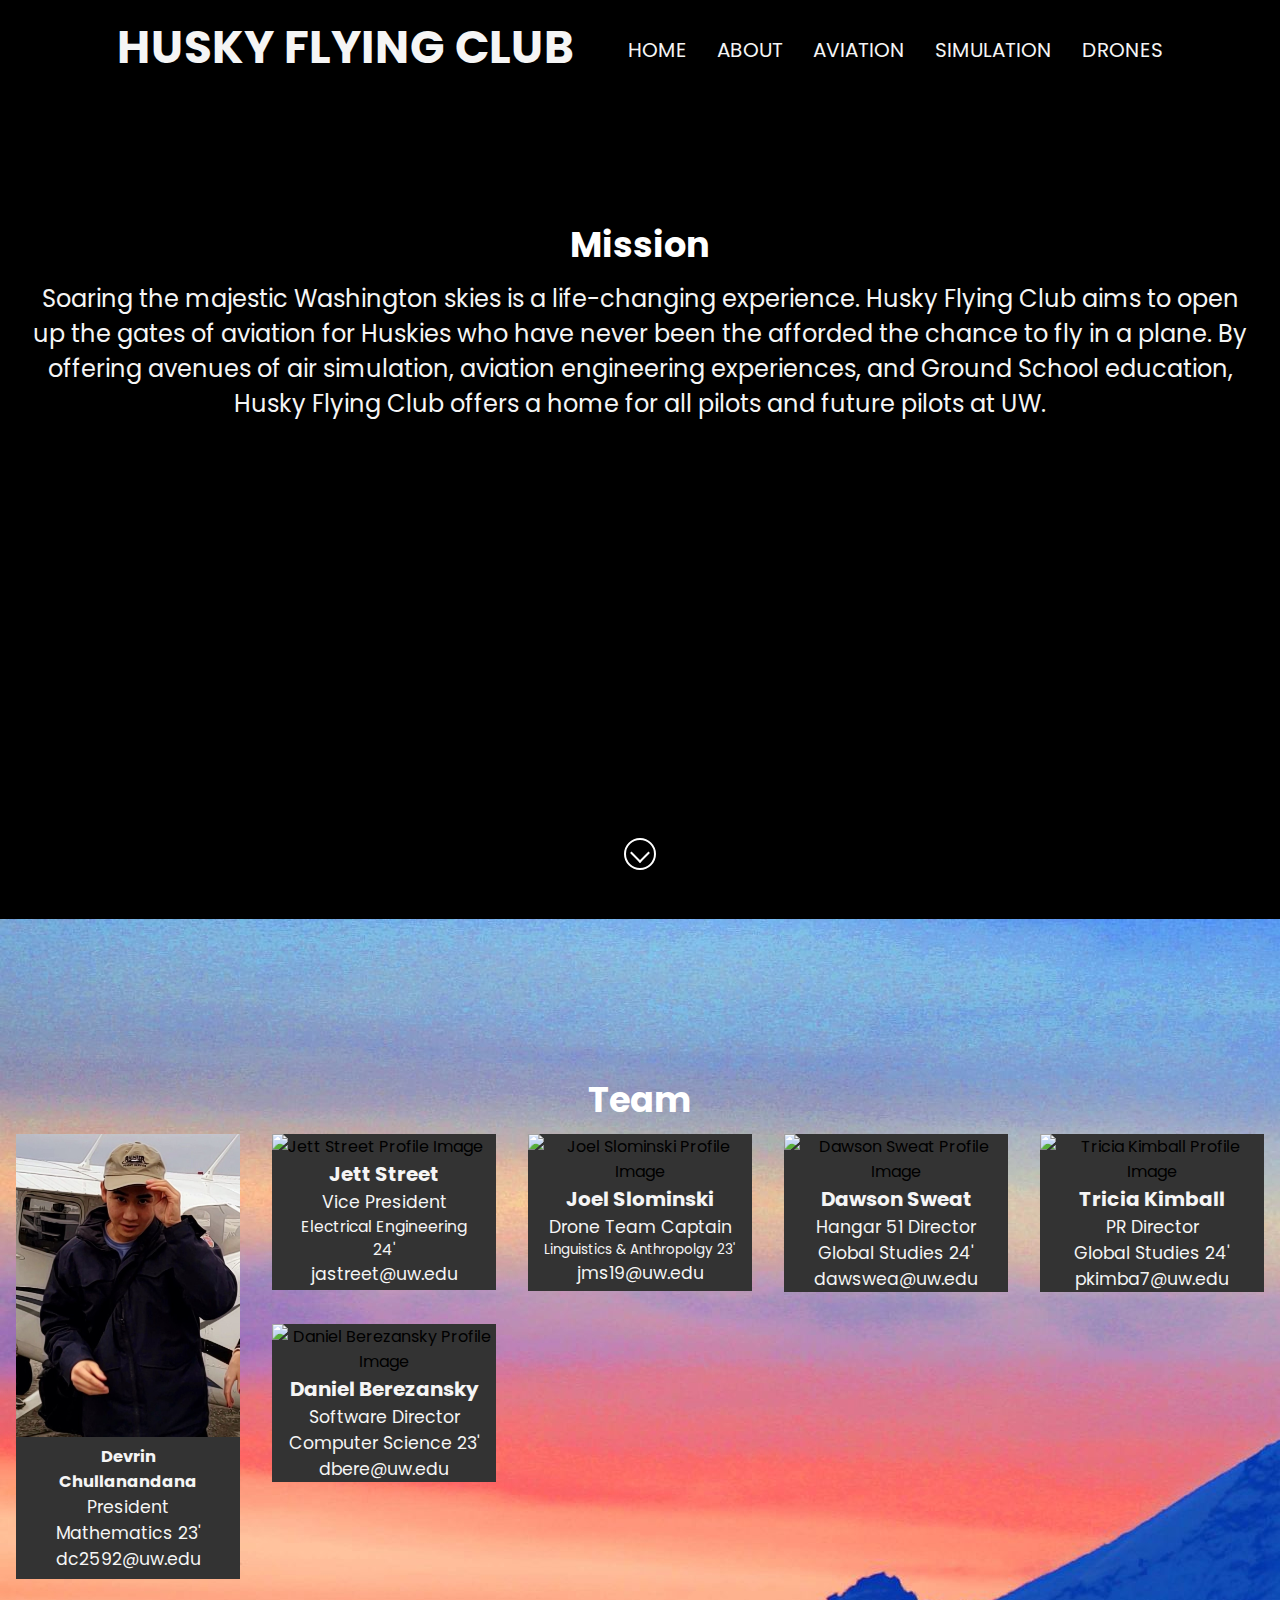
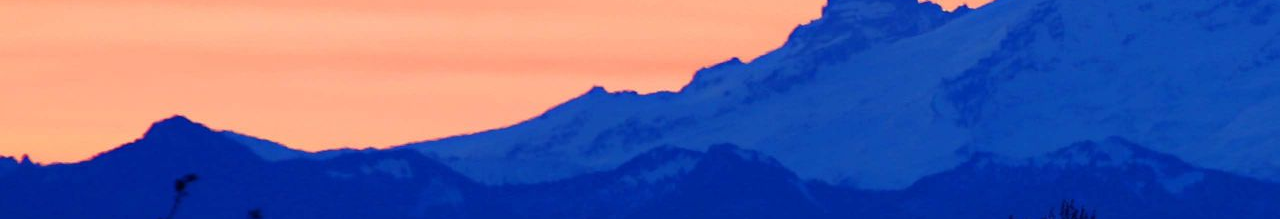
==== commit f94f9c20: "Fix" ====
--- a/index1.html
+++ b/index1.html
@@ -78,7 +78,7 @@
     </section>
 
     <!-- Leadership -->
-    <section id="team" class="team-section">
+    <section id="team" class="team-section" style="background: url(/content/Team-Background.png);">
         <h2>Team</h2>
         <div class="row">
             <div class="column">
@@ -94,9 +94,9 @@
             </div>
             <div class="column">
                 <div class="card" style="padding-bottom: 0.18em;">
-                    <img src="content/team/Profile-Temp.jpg" alt="Jeff Street Profile Image" style="text-align: center; width: 14em;">
+                    <img src="content/team/Profile-JettStreet.jpg" alt="Jett Street Profile Image" style="text-align: center; width: 14em;">
                     <div class="container">
-                        <div style="text-align: center; font-weight: bold;"><a href="https://www.linkedin.com/in/devrin-chullanandana-58902b20b/">Jeff Street[LI]</a></div>
+                        <p style="text-align: center; font-size: 15pt; font-weight: bold;">Jett Street</p>
                         <p class="title">Vice President</p>
                         <p style="font-size: 11.7pt;">Electrical Engineering 24'</p>
                         <div style="text-align: center;"><a style="font-size: 13pt;" href="mailto:jastreet@uw.edu">jastreet@uw.edu</a></div>
@@ -105,11 +105,11 @@
             </div>
             <div class="column">
                 <div class="card" style="padding-bottom: 0.33em;">
-                    <img src="content/team/Profile-Temp.jpg" alt="Joel Slominski Profile Image" style="text-align: center; width: 14em;">
+                    <img src="content/team/Profile-JoelSlominski.jpg" alt="Joel Slominski Profile Image" style="text-align: center; width: 14em;">
                     <div class="container">
-                        <div style="text-align: center; font-weight: bold;"><a href="https://www.linkedin.com/in/devrin-chullanandana-58902b20b/">Joel Slominski[LI]</a></div>
+                        <p style="text-align: center; font-size: 15pt; font-weight: bold;">Joel Slominski</p>
                         <p class="title">Drone Team Captain</p>
-                        <p style="font-size: 10.1pt;"> Linguistics &#38 Anthropolgy 23'</p>
+                        <p style="font-size: 10.15pt;"> Linguistics &#38 Anthropolgy 23'</p>
                         <div style="text-align: center;"><a style="font-size: 13pt;" href="mailto:jms19@uw.edu">jms19@uw.edu</a></div>
                     </div>
                 </div>
@@ -127,9 +127,9 @@
             </div>
             <div class="column">
                 <div class="card">
-                    <img src="content/team/Profile-TriciaKimball.jpg" alt="Patricia Kimball Profile Image" style="text-align: center; width: 14em;">
+                    <img src="content/team/Profile-TriciaKimball.jpg" alt="Tricia Kimball Profile Image" style="text-align: center; width: 14em;">
                     <div class="container">
-                        <div style="text-align: center; font-weight: bold;"><a href="https://www.linkedin.com/in/devrin-chullanandana-58902b20b/">Tricia Kimball[LI]</a></div>
+                        <p style="text-align: center; font-size: 15pt; font-weight: bold;">Tricia Kimball</p>
                         <p class="title">PR Director</p>
                         <p>Global Studies 24'</p>
                         <div style="text-align: center;"><a style="font-size: 13pt;" href="mailto:pkimba7@uw.edu">pkimba7@uw.edu</a></div>
--- a/index1.css
+++ b/index1.css
@@ -280,7 +280,6 @@
 .team-section {
   height: 100vh; width: 100%;
   display: block;
-  background-color: #14b5d1;
   padding-top: 5%;
 }
 
@@ -309,7 +308,7 @@
 .scroll-down:before {
   position: absolute;
   top: calc(50% - 8px);
-  left: calc(50% - 6px);
+  left: calc(50% - 7px);
   width: 12px; height: 12px;
   transform: rotate(-45deg);
   display: block;
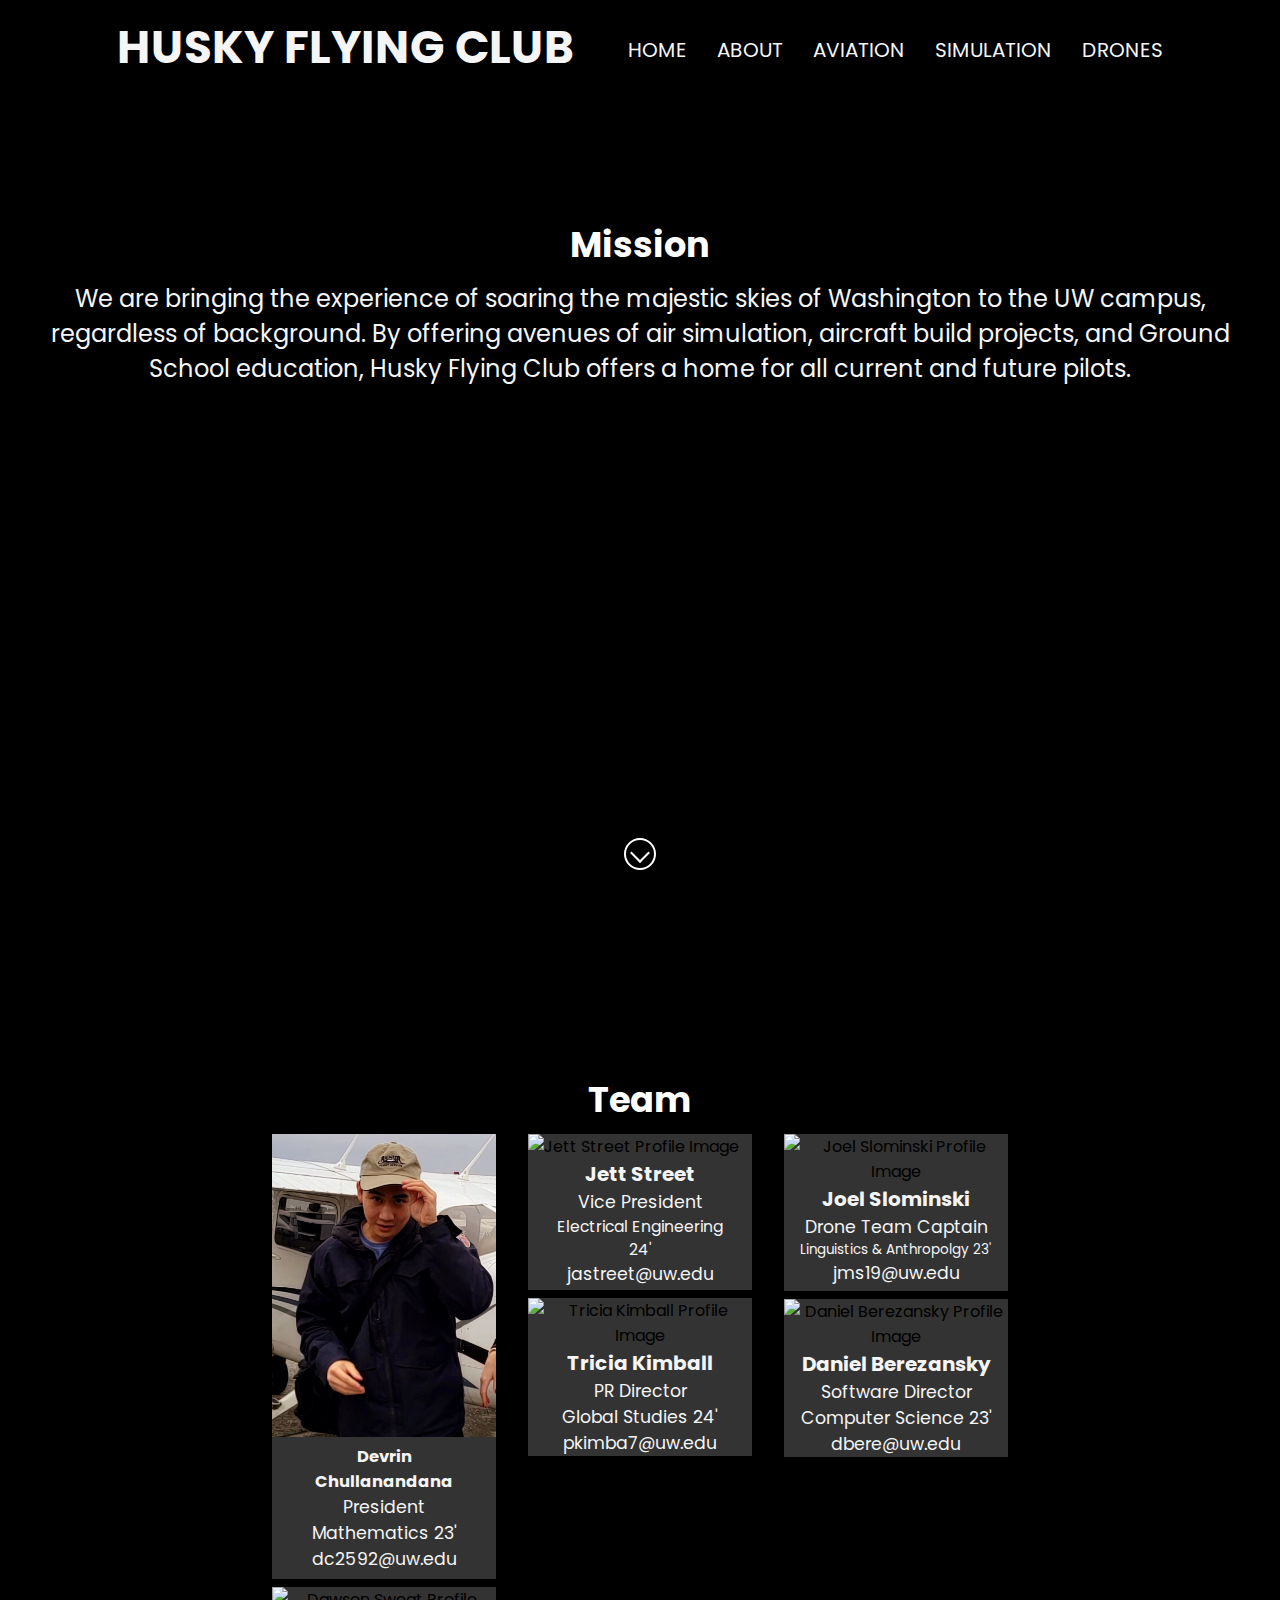
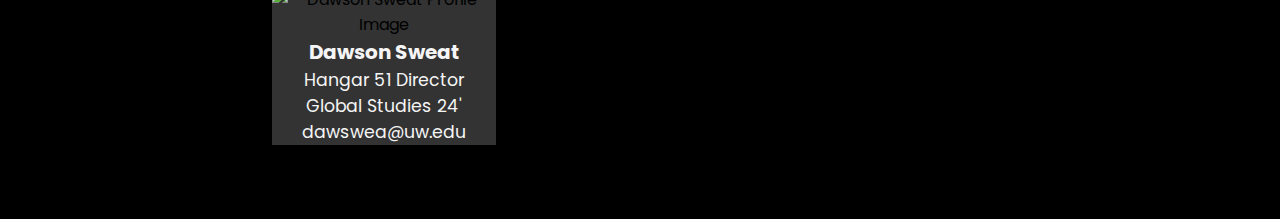
==== commit be72e2b5: "Patch: Leadership Podium Responsiveness" ====
--- a/index1.html
+++ b/index1.html
@@ -72,78 +72,206 @@
     <section class="section">
         <div id="mission" class="mission-section">
             <h2>Mission</h2>
-            <p style="margin: 10px; margin-left: 2%; margin-right: 2%;">Soaring the majestic Washington skies is a life-changing experience. Husky Flying Club aims to open up the gates of aviation for Huskies who have never been the afforded the chance to fly in a plane. By offering avenues of air simulation, aviation engineering experiences, and Ground School education, Husky Flying Club offers a home for all pilots and future pilots at UW.</p>
+            <p style="margin: 10px; margin-left: 2%; margin-right: 2%;">We are bringing the experience of soaring the majestic skies of Washington to the UW campus, regardless of background. By offering avenues of air simulation, aircraft build projects, and Ground School education, Husky Flying Club offers a home for all current and future pilots.</p>
             <a href="#team" class="scroll-down" address="true"></a>
         </div>
     </section>
 
     <!-- Leadership -->
-    <section id="team" class="team-section" style="background: url(/content/Team-Background.png);">
+    <section id="team" class="team-section">
         <h2>Team</h2>
-        <div class="row">
-            <div class="column">
-                <div class="card" style="padding-bottom: 0.4em;">
-                    <img src="content/team/Profile-DevrinChullanandana.jpg" alt="Devrin Chullanandana Profile Image" style="text-align: center; width: 14em;">
-                    <div class="container">
-                        <div style="text-align: center; font-weight: bold;"><a style="font-size: 12.3pt;" href="https://www.linkedin.com/in/devrin-chullanandana-58902b20b/">Devrin Chullanandana</a></div>
-                        <p class="title">President</p>
-                        <p>Mathematics 23'</p>
-                        <div style="text-align: center;"><a style="font-size: 13pt;" href="mailto:dc2592@uw.edu">dc2592@uw.edu</a></div>
+        <div class="team1">
+            <div class="row">
+                <div class="column">
+                    <div class="card" style="padding-bottom: 0.4em;">
+                        <img src="content/team/Profile-DevrinChullanandana.jpg" alt="Devrin Chullanandana Profile Image" style="text-align: center; width: 14em;">
+                        <div class="container">
+                            <div style="text-align: center; font-weight: bold;"><a style="font-size: 12.3pt;" href="https://www.linkedin.com/in/devrin-chullanandana-58902b20b/">Devrin Chullanandana</a></div>
+                            <p class="title">President</p>
+                            <p>Mathematics 23'</p>
+                            <div style="text-align: center;"><a style="font-size: 13pt;" href="mailto:dc2592@uw.edu">dc2592@uw.edu</a></div>
+                        </div>
+                    </div>
+                </div>
+                <div class="column">
+                    <div class="card" style="padding-bottom: 0.18em;">
+                        <img src="content/team/Profile-JettStreet.jpg" alt="Jett Street Profile Image" style="text-align: center; width: 14em;">
+                        <div class="container">
+                            <p style="text-align: center; font-size: 15pt; font-weight: bold;">Jett Street</p>
+                            <p class="title">Vice President</p>
+                            <p style="font-size: 11.7pt;">Electrical Engineering 24'</p>
+                            <div style="text-align: center;"><a style="font-size: 13pt;" href="mailto:jastreet@uw.edu">jastreet@uw.edu</a></div>
+                        </div>
+                    </div>
+                </div>
+                <div class="column">
+                    <div class="card" style="padding-bottom: 0.33em;">
+                        <img src="content/team/Profile-JoelSlominski.jpg" alt="Joel Slominski Profile Image" style="text-align: center; width: 14em;">
+                        <div class="container">
+                            <p style="text-align: center; font-size: 15pt; font-weight: bold;">Joel Slominski</p>
+                            <p class="title">Drone Team Captain</p>
+                            <p style="font-size: 10.15pt;"> Linguistics &#38 Anthropolgy 23'</p>
+                            <div style="text-align: center;"><a style="font-size: 13pt;" href="mailto:jms19@uw.edu">jms19@uw.edu</a></div>
+                        </div>
+                    </div>
+                </div>
+                <div class="column">
+                    <div class="card">
+                        <img src="content/team/Profile-DawsonSweat.jpg" alt="Dawson Sweat Profile Image" style="text-align: center; width: 14em;">
+                        <div class="container">
+                            <div style="text-align: center; font-weight: bold;"><a href="https://www.linkedin.com/in/dawson-sweat-b9a8321b0/">Dawson Sweat</a></div>
+                            <p class="title">Hangar 51 Director</p>
+                            <p>Global Studies 24'</p>
+                            <div style="text-align: center;"><a style="font-size: 13pt;" href="mailto:dawswea@uw.edu">dawswea@uw.edu</a></div>
+                        </div>
+                    </div>
+                </div>
+                <div class="column">
+                    <div class="card">
+                        <img src="content/team/Profile-TriciaKimball.jpg" alt="Tricia Kimball Profile Image" style="text-align: center; width: 14em;">
+                        <div class="container">
+                            <p style="text-align: center; font-size: 15pt; font-weight: bold;">Tricia Kimball</p>
+                            <p class="title">PR Director</p>
+                            <p>Global Studies 24'</p>
+                            <div style="text-align: center;"><a style="font-size: 13pt;" href="mailto:pkimba7@uw.edu">pkimba7@uw.edu</a></div>
+                        </div>
+                    </div>
+                </div>
+                <div class="column">
+                    <div class="card">
+                        <img src="content/team/Profile-DanielBerezansky.jpg" alt="Daniel Berezansky Profile Image" style="text-align: center; width: 14em;">
+                        <div class="container">
+                            <div style="text-align: center; font-weight: bold; font-size: 15pt;"><a href="https://www.linkedin.com/in/daniel-berezansky/">Daniel Berezansky</a></div>
+                            <p class="title">Software Director</p>
+                            <p>Computer Science 23'</p>
+                            <div style="text-align: center;"><a style="font-size: 13pt;" href="mailto:dbere@uw.edu">dbere@uw.edu</a></div>
+                        </div>
                     </div>
                 </div>
             </div>
-            <div class="column">
-                <div class="card" style="padding-bottom: 0.18em;">
-                    <img src="content/team/Profile-JettStreet.jpg" alt="Jett Street Profile Image" style="text-align: center; width: 14em;">
-                    <div class="container">
-                        <p style="text-align: center; font-size: 15pt; font-weight: bold;">Jett Street</p>
-                        <p class="title">Vice President</p>
-                        <p style="font-size: 11.7pt;">Electrical Engineering 24'</p>
-                        <div style="text-align: center;"><a style="font-size: 13pt;" href="mailto:jastreet@uw.edu">jastreet@uw.edu</a></div>
+        </div>
+        <div class="team2">
+            <div class="row">
+                <div class="column">
+                    <div class="card" style="padding-bottom: 0.4em;">
+                        <img src="content/team/Profile-DevrinChullanandana.jpg" alt="Devrin Chullanandana Profile Image" style="text-align: center; width: 14em;">
+                        <div class="container">
+                            <div style="text-align: center; font-weight: bold;"><a style="font-size: 12.3pt;" href="https://www.linkedin.com/in/devrin-chullanandana-58902b20b/">Devrin Chullanandana</a></div>
+                            <p class="title">President</p>
+                            <p>Mathematics 23'</p>
+                            <div style="text-align: center;"><a style="font-size: 13pt;" href="mailto:dc2592@uw.edu">dc2592@uw.edu</a></div>
+                        </div>
+                    </div>
+                    <div class="card">
+                        <img src="content/team/Profile-DawsonSweat.jpg" alt="Dawson Sweat Profile Image" style="text-align: center; width: 14em;">
+                        <div class="container">
+                            <div style="text-align: center; font-weight: bold;"><a href="https://www.linkedin.com/in/dawson-sweat-b9a8321b0/">Dawson Sweat</a></div>
+                            <p class="title">Hangar 51 Director</p>
+                            <p>Global Studies 24'</p>
+                            <div style="text-align: center;"><a style="font-size: 13pt;" href="mailto:dawswea@uw.edu">dawswea@uw.edu</a></div>
+                        </div>
+                    </div>
+                </div>
+                <div class="column">
+                    <div class="card" style="padding-bottom: 0.18em;">
+                        <img src="content/team/Profile-JettStreet.jpg" alt="Jett Street Profile Image" style="text-align: center; width: 14em;">
+                        <div class="container">
+                            <p style="text-align: center; font-size: 15pt; font-weight: bold;">Jett Street</p>
+                            <p class="title">Vice President</p>
+                            <p style="font-size: 11.7pt;">Electrical Engineering 24'</p>
+                            <div style="text-align: center;"><a style="font-size: 13pt;" href="mailto:jastreet@uw.edu">jastreet@uw.edu</a></div>
+                        </div>
+                    </div>
+                    <div class="card">
+                        <img src="content/team/Profile-TriciaKimball.jpg" alt="Tricia Kimball Profile Image" style="text-align: center; width: 14em;">
+                        <div class="container">
+                            <p style="text-align: center; font-size: 15pt; font-weight: bold;">Tricia Kimball</p>
+                            <p class="title">PR Director</p>
+                            <p>Global Studies 24'</p>
+                            <div style="text-align: center;"><a style="font-size: 13pt;" href="mailto:pkimba7@uw.edu">pkimba7@uw.edu</a></div>
+                        </div>
+                    </div>
+                </div>
+                <div class="column">
+                    <div class="card" style="padding-bottom: 0.33em;">
+                        <img src="content/team/Profile-JoelSlominski.jpg" alt="Joel Slominski Profile Image" style="text-align: center; width: 14em;">
+                        <div class="container">
+                            <p style="text-align: center; font-size: 15pt; font-weight: bold;">Joel Slominski</p>
+                            <p class="title">Drone Team Captain</p>
+                            <p style="font-size: 10.15pt;"> Linguistics &#38 Anthropolgy 23'</p>
+                            <div style="text-align: center;"><a style="font-size: 13pt;" href="mailto:jms19@uw.edu">jms19@uw.edu</a></div>
+                        </div>
+                    </div>
+                    <div class="card">
+                        <img src="content/team/Profile-DanielBerezansky.jpg" alt="Daniel Berezansky Profile Image" style="text-align: center; width: 14em;">
+                        <div class="container">
+                            <div style="text-align: center; font-weight: bold; font-size: 15pt;"><a href="https://www.linkedin.com/in/daniel-berezansky/">Daniel Berezansky</a></div>
+                            <p class="title">Software Director</p>
+                            <p>Computer Science 23'</p>
+                            <div style="text-align: center;"><a style="font-size: 13pt;" href="mailto:dbere@uw.edu">dbere@uw.edu</a></div>
+                        </div>
                     </div>
                 </div>
             </div>
-            <div class="column">
-                <div class="card" style="padding-bottom: 0.33em;">
-                    <img src="content/team/Profile-JoelSlominski.jpg" alt="Joel Slominski Profile Image" style="text-align: center; width: 14em;">
-                    <div class="container">
-                        <p style="text-align: center; font-size: 15pt; font-weight: bold;">Joel Slominski</p>
-                        <p class="title">Drone Team Captain</p>
-                        <p style="font-size: 10.15pt;"> Linguistics &#38 Anthropolgy 23'</p>
-                        <div style="text-align: center;"><a style="font-size: 13pt;" href="mailto:jms19@uw.edu">jms19@uw.edu</a></div>
-                    </div>
-                </div>
-            </div>
-            <div class="column">
-                <div class="card">
-                    <img src="content/team/Profile-DawsonSweat.jpg" alt="Dawson Sweat Profile Image" style="text-align: center; width: 14em;">
-                    <div class="container">
-                        <div style="text-align: center; font-weight: bold;"><a href="https://www.linkedin.com/in/dawson-sweat-b9a8321b0/">Dawson Sweat</a></div>
-                        <p class="title">Hangar 51 Director</p>
-                        <p>Global Studies 24'</p>
-                        <div style="text-align: center;"><a style="font-size: 13pt;" href="mailto:dawswea@uw.edu">dawswea@uw.edu</a></div>
-                    </div>
-                </div>
-            </div>
-            <div class="column">
-                <div class="card">
-                    <img src="content/team/Profile-TriciaKimball.jpg" alt="Tricia Kimball Profile Image" style="text-align: center; width: 14em;">
-                    <div class="container">
-                        <p style="text-align: center; font-size: 15pt; font-weight: bold;">Tricia Kimball</p>
-                        <p class="title">PR Director</p>
-                        <p>Global Studies 24'</p>
-                        <div style="text-align: center;"><a style="font-size: 13pt;" href="mailto:pkimba7@uw.edu">pkimba7@uw.edu</a></div>
-                    </div>
-                </div>
-            </div>
-            <div class="column">
-                <div class="card">
-                    <img src="content/team/Profile-DanielBerezansky.jpg" alt="Daniel Berezansky Profile Image" style="text-align: center; width: 14em;">
-                    <div class="container">
-                        <div style="text-align: center; font-weight: bold; font-size: 15pt;"><a href="https://www.linkedin.com/in/daniel-berezansky/">Daniel Berezansky</a></div>
-                        <p class="title">Software Director</p>
-                        <p>Computer Science 23'</p>
-                        <div style="text-align: center;"><a style="font-size: 13pt;" href="mailto:dbere@uw.edu">dbere@uw.edu</a></div>
+        </div>
+        <div class="team3">
+            <div class="row">
+                <div class="column">
+                    <div class="card" style="padding-bottom: 0.4em;">
+                        <img src="content/team/Profile-DevrinChullanandana.jpg" alt="Devrin Chullanandana Profile Image" style="text-align: center; width: 14em;">
+                        <div class="container">
+                            <div style="text-align: center; font-weight: bold;"><a style="font-size: 12.3pt;" href="https://www.linkedin.com/in/devrin-chullanandana-58902b20b/">Devrin Chullanandana</a></div>
+                            <p class="title">President</p>
+                            <p>Mathematics 23'</p>
+                            <div style="text-align: center;"><a style="font-size: 13pt;" href="mailto:dc2592@uw.edu">dc2592@uw.edu</a></div>
+                        </div>
+                    </div>
+                    <div class="card">
+                        <img src="content/team/Profile-DawsonSweat.jpg" alt="Dawson Sweat Profile Image" style="text-align: center; width: 14em;">
+                        <div class="container">
+                            <div style="text-align: center; font-weight: bold;"><a href="https://www.linkedin.com/in/dawson-sweat-b9a8321b0/">Dawson Sweat</a></div>
+                            <p class="title">Hangar 51 Director</p>
+                            <p>Global Studies 24'</p>
+                            <div style="text-align: center;"><a style="font-size: 13pt;" href="mailto:dawswea@uw.edu">dawswea@uw.edu</a></div>
+                        </div>
+                    </div>
+                    <div class="card" style="padding-bottom: 0.33em;">
+                        <img src="content/team/Profile-JoelSlominski.jpg" alt="Joel Slominski Profile Image" style="text-align: center; width: 14em;">
+                        <div class="container">
+                            <p style="text-align: center; font-size: 15pt; font-weight: bold;">Joel Slominski</p>
+                            <p class="title">Drone Team Captain</p>
+                            <p style="font-size: 10.15pt;"> Linguistics &#38 Anthropolgy 23'</p>
+                            <div style="text-align: center;"><a style="font-size: 13pt;" href="mailto:jms19@uw.edu">jms19@uw.edu</a></div>
+                        </div>
+                    </div>
+                </div>
+                <div class="column">
+                    <div class="card" style="padding-bottom: 0.18em;">
+                        <img src="content/team/Profile-JettStreet.jpg" alt="Jett Street Profile Image" style="text-align: center; width: 14em;">
+                        <div class="container">
+                            <p style="text-align: center; font-size: 15pt; font-weight: bold;">Jett Street</p>
+                            <p class="title">Vice President</p>
+                            <p style="font-size: 11.7pt;">Electrical Engineering 24'</p>
+                            <div style="text-align: center;"><a style="font-size: 13pt;" href="mailto:jastreet@uw.edu">jastreet@uw.edu</a></div>
+                        </div>
+                    </div>
+                    <div class="card">
+                        <img src="content/team/Profile-TriciaKimball.jpg" alt="Tricia Kimball Profile Image" style="text-align: center; width: 14em;">
+                        <div class="container">
+                            <p style="text-align: center; font-size: 15pt; font-weight: bold;">Tricia Kimball</p>
+                            <p class="title">PR Director</p>
+                            <p>Global Studies 24'</p>
+                            <div style="text-align: center;"><a style="font-size: 13pt;" href="mailto:pkimba7@uw.edu">pkimba7@uw.edu</a></div>
+                        </div>
+                    </div>
+                    <div class="card">
+                        <img src="content/team/Profile-DanielBerezansky.jpg" alt="Daniel Berezansky Profile Image" style="text-align: center; width: 14em;">
+                        <div class="container">
+                            <div style="text-align: center; font-weight: bold; font-size: 15pt;"><a href="https://www.linkedin.com/in/daniel-berezansky/">Daniel Berezansky</a></div>
+                            <p class="title">Software Director</p>
+                            <p>Computer Science 23'</p>
+                            <div style="text-align: center;"><a style="font-size: 13pt;" href="mailto:dbere@uw.edu">dbere@uw.edu</a></div>
+                        </div>
                     </div>
                 </div>
             </div>
--- a/index1.css
+++ b/index1.css
@@ -6,9 +6,9 @@
   box-sizing: border-box;
 }
 body {
+  margin-top: 8%;
   background-color: black;
   /* background-color: #474e5d; */
-  margin-top: 8%;
 }
 h1,
 h2,
@@ -317,6 +317,15 @@
   border-width: 0px 0 2px 2px;
 }
 
+/* Team Section */
+.team-section {
+  background: url(content/Team-Background.png) no-repeat center center fixed; 
+  -webkit-background-size: cover;
+  -moz-background-size: cover;
+  -o-background-size: cover;
+  background-size: cover;
+}
+
 @keyframes bounce {
   0%,
   100%,
@@ -349,9 +358,33 @@
   section p {
     font-size: 1em;
   }
+
+  .team1 {
+    display: contents;
+  }
+  .team2 {
+    display: none;
+  }
+  .team3 {
+    display: none;
+  }
 }
 
 @media (max-width: 650px) {
+  .row {
+    margin-left: calc(50% - 8em);
+  }
+  
+  .team1 {
+    display: contents;
+  }
+  .team2 {
+    display: none;
+  }
+  .team3 {
+    display: none;
+  }
+
   .mission-section {
     height: 95vh;
   }
@@ -364,13 +397,23 @@
   }
 }
 
-@media (max-width: 800px) {
+@media (min-width: 650px) {
   .row {
-    margin-left: calc(50% - 8em);
-  }
-}
-
-@media (min-width: 769px) {
+    margin-left: calc(50% - 16em);
+  }
+  
+  .team1 {
+    display: none;
+  }
+  .team2 {
+    display: none;
+  }
+  .team3 {
+    display: contents;
+  }
+}
+
+@media (min-width: 770px) {
   body {
     margin-top: 160px;
   }
@@ -393,6 +436,22 @@
   .team-section {
     height: auto;
   }
+
+  .row {
+    display: float;
+    justify-content: center;
+    margin-left: calc(50% - 24em);
+  }
+
+  .team1 {
+    display: none;
+  }
+  .team2 {
+    display: contents;
+  }
+  .team3 {
+    display: none;
+  }
 }
 
 @media (min-width: 1250px) {
@@ -411,16 +470,27 @@
     font-size: 34pt;
   }
 
+  .mission-section {
+    height: 95vh;
+  }
+  .team-section {
+    height: 100vh;
+  }
+
   .row {
     display: float;
     justify-content: center;
-  }
-
-  .mission-section {
-    height: 95vh;
-  }
-  .team-section {
-    height: 100vh;
+    margin-left: calc(50% - 24em);
+  }
+
+  .team1 {
+    display: none;
+  }
+  .team2 {
+    display: contents;
+  }
+  .team3 {
+    display: none;
   }
 }
 
@@ -428,9 +498,23 @@
   .row {
     display: flex;
     justify-content: center;
+    margin-left: 0;
   }
 
   .mission-section {
     height: 100vh;
   }
-}
+  .team-section {
+    height: 100vh;
+  }
+
+  .team1 {
+    display: contents;
+  }
+  .team2 {
+    display: none;
+  }
+  .team3 {
+    display: none;
+  }
+}
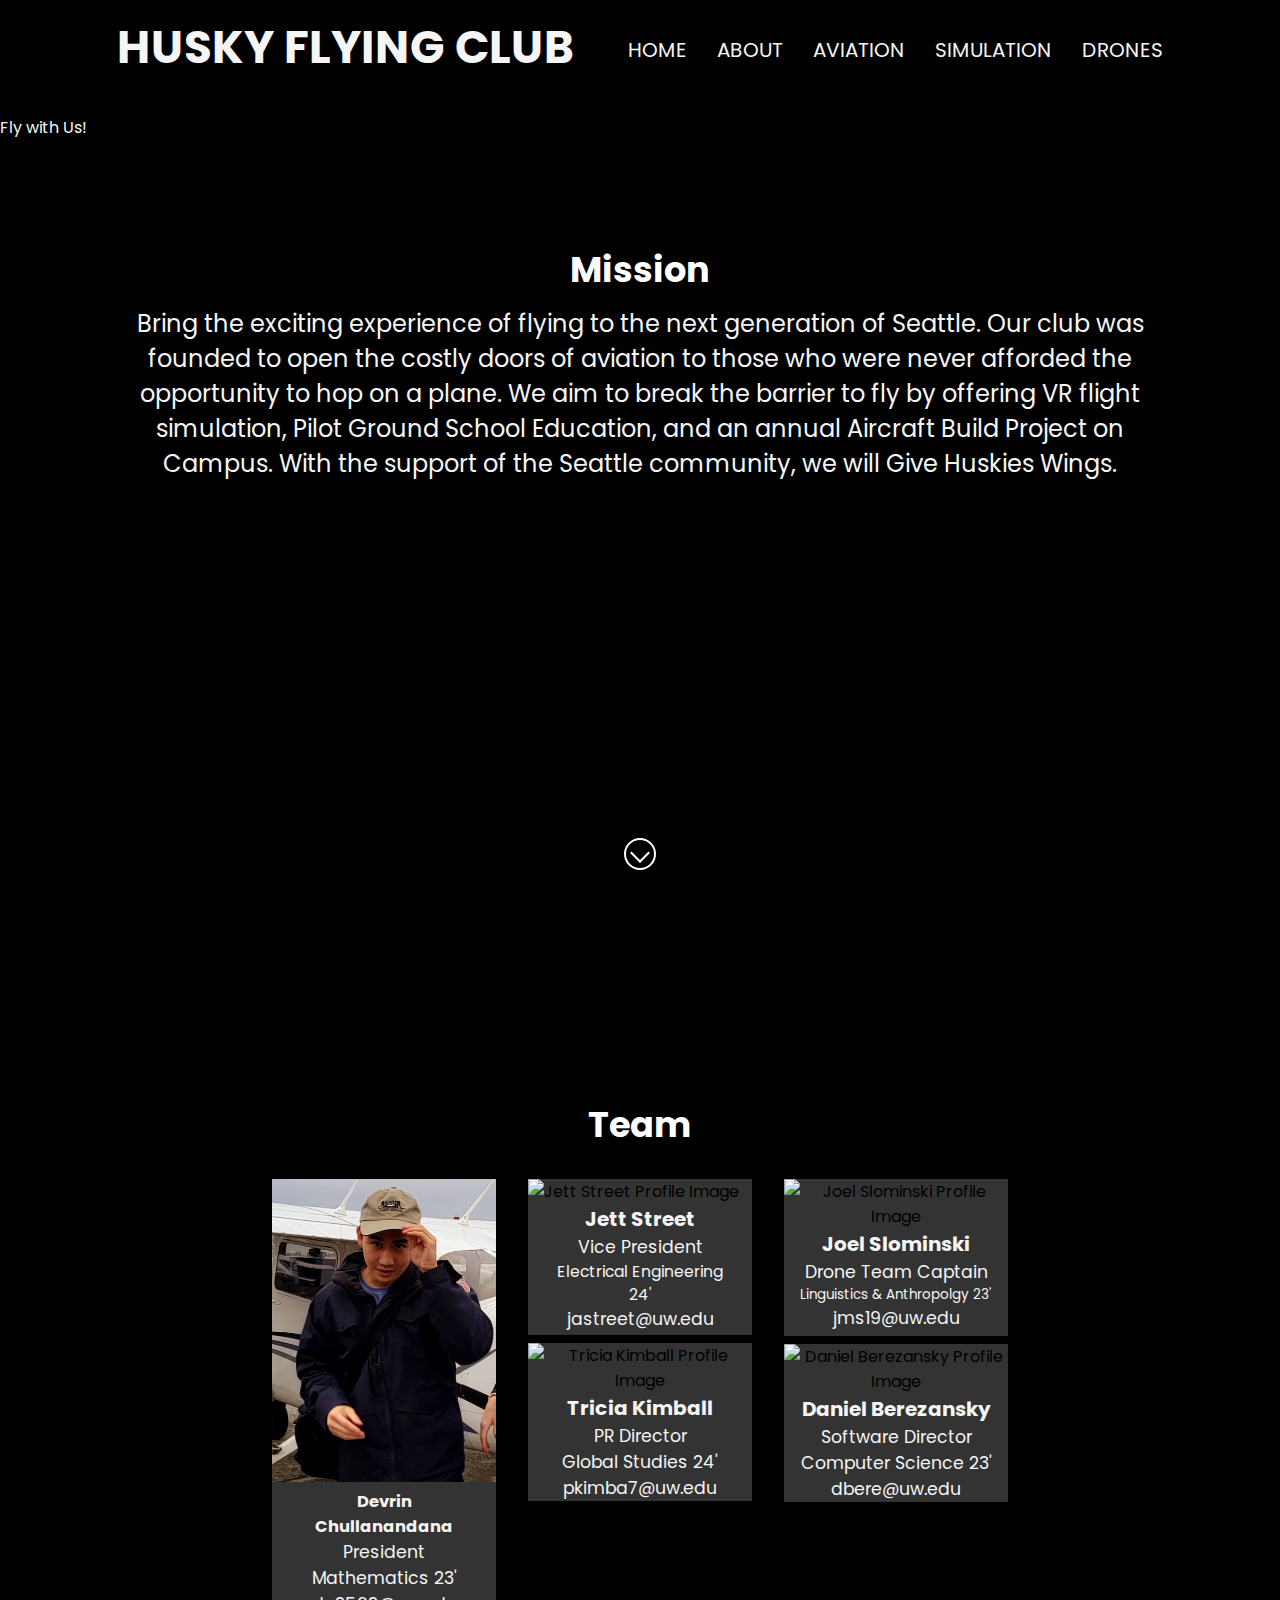
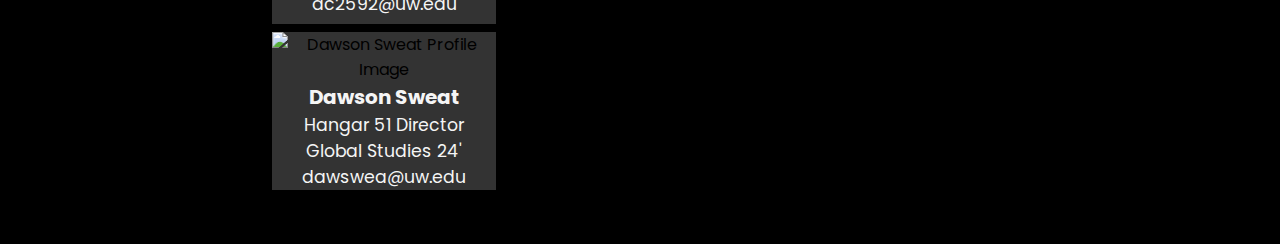
==== commit c6cc2818: "Update index1.html" ====
--- a/index1.html
+++ b/index1.html
@@ -68,209 +68,216 @@
         </div>
     </header>
 
-    <!-- Section -->
+    <!-- Join Banner -->
+    <div id="join-resources">
+        <a id="join-resources-text" href="https://hnavcontent.azurewebsites.net">Fly with Us!</a><span id="close-join-x">+</span>
+    </div>
+
+    <!-- Mission -->
     <section class="section">
         <div id="mission" class="mission-section">
             <h2>Mission</h2>
-            <p style="margin: 10px; margin-left: 2%; margin-right: 2%;">We are bringing the experience of soaring the majestic skies of Washington to the UW campus, regardless of background. By offering avenues of air simulation, aircraft build projects, and Ground School education, Husky Flying Club offers a home for all current and future pilots.</p>
+            <p style="margin: 10px; margin-left: 8%; margin-right: 8%;">Bring the exciting experience of flying to the next generation of Seattle. Our club was founded to open the costly doors of aviation to those who were never afforded the opportunity to hop on a plane. We aim to break the barrier to fly by offering VR flight simulation, Pilot Ground School Education, and an annual Aircraft Build Project on Campus. With the support of the Seattle community, we will Give Huskies Wings.</p>
             <a href="#team" class="scroll-down" address="true"></a>
         </div>
     </section>
 
-    <!-- Leadership -->
-    <section id="team" class="team-section">
-        <h2>Team</h2>
-        <div class="team1">
-            <div class="row">
-                <div class="column">
-                    <div class="card" style="padding-bottom: 0.4em;">
-                        <img src="content/team/Profile-DevrinChullanandana.jpg" alt="Devrin Chullanandana Profile Image" style="text-align: center; width: 14em;">
-                        <div class="container">
-                            <div style="text-align: center; font-weight: bold;"><a style="font-size: 12.3pt;" href="https://www.linkedin.com/in/devrin-chullanandana-58902b20b/">Devrin Chullanandana</a></div>
-                            <p class="title">President</p>
-                            <p>Mathematics 23'</p>
-                            <div style="text-align: center;"><a style="font-size: 13pt;" href="mailto:dc2592@uw.edu">dc2592@uw.edu</a></div>
-                        </div>
-                    </div>
-                </div>
-                <div class="column">
-                    <div class="card" style="padding-bottom: 0.18em;">
-                        <img src="content/team/Profile-JettStreet.jpg" alt="Jett Street Profile Image" style="text-align: center; width: 14em;">
-                        <div class="container">
-                            <p style="text-align: center; font-size: 15pt; font-weight: bold;">Jett Street</p>
-                            <p class="title">Vice President</p>
-                            <p style="font-size: 11.7pt;">Electrical Engineering 24'</p>
-                            <div style="text-align: center;"><a style="font-size: 13pt;" href="mailto:jastreet@uw.edu">jastreet@uw.edu</a></div>
-                        </div>
-                    </div>
-                </div>
-                <div class="column">
-                    <div class="card" style="padding-bottom: 0.33em;">
-                        <img src="content/team/Profile-JoelSlominski.jpg" alt="Joel Slominski Profile Image" style="text-align: center; width: 14em;">
-                        <div class="container">
-                            <p style="text-align: center; font-size: 15pt; font-weight: bold;">Joel Slominski</p>
-                            <p class="title">Drone Team Captain</p>
-                            <p style="font-size: 10.15pt;"> Linguistics &#38 Anthropolgy 23'</p>
-                            <div style="text-align: center;"><a style="font-size: 13pt;" href="mailto:jms19@uw.edu">jms19@uw.edu</a></div>
-                        </div>
-                    </div>
-                </div>
-                <div class="column">
-                    <div class="card">
-                        <img src="content/team/Profile-DawsonSweat.jpg" alt="Dawson Sweat Profile Image" style="text-align: center; width: 14em;">
-                        <div class="container">
-                            <div style="text-align: center; font-weight: bold;"><a href="https://www.linkedin.com/in/dawson-sweat-b9a8321b0/">Dawson Sweat</a></div>
-                            <p class="title">Hangar 51 Director</p>
-                            <p>Global Studies 24'</p>
-                            <div style="text-align: center;"><a style="font-size: 13pt;" href="mailto:dawswea@uw.edu">dawswea@uw.edu</a></div>
-                        </div>
-                    </div>
-                </div>
-                <div class="column">
-                    <div class="card">
-                        <img src="content/team/Profile-TriciaKimball.jpg" alt="Tricia Kimball Profile Image" style="text-align: center; width: 14em;">
-                        <div class="container">
-                            <p style="text-align: center; font-size: 15pt; font-weight: bold;">Tricia Kimball</p>
-                            <p class="title">PR Director</p>
-                            <p>Global Studies 24'</p>
-                            <div style="text-align: center;"><a style="font-size: 13pt;" href="mailto:pkimba7@uw.edu">pkimba7@uw.edu</a></div>
-                        </div>
-                    </div>
-                </div>
-                <div class="column">
-                    <div class="card">
-                        <img src="content/team/Profile-DanielBerezansky.jpg" alt="Daniel Berezansky Profile Image" style="text-align: center; width: 14em;">
-                        <div class="container">
-                            <div style="text-align: center; font-weight: bold; font-size: 15pt;"><a href="https://www.linkedin.com/in/daniel-berezansky/">Daniel Berezansky</a></div>
-                            <p class="title">Software Director</p>
-                            <p>Computer Science 23'</p>
-                            <div style="text-align: center;"><a style="font-size: 13pt;" href="mailto:dbere@uw.edu">dbere@uw.edu</a></div>
+    <!-- Leadership Podium -->
+    <section class="section">
+        <div id="team" class="team-section">
+            <h2 style="margin-bottom: 20px;">Team</h2>
+            <div class="team1">
+                <div class="row">
+                    <div class="column">
+                        <div class="card" style="padding-bottom: 0.4em;">
+                            <img src="content/team/Profile-DevrinChullanandana.jpg" alt="Devrin Chullanandana Profile Image" style="text-align: center; width: 14em;">
+                            <div class="container">
+                                <div style="text-align: center; font-weight: bold;"><a style="font-size: 12.3pt;" href="https://www.linkedin.com/in/devrin-chullanandana-58902b20b/">Devrin Chullanandana</a></div>
+                                <p class="title">President</p>
+                                <p>Mathematics 23'</p>
+                                <div style="text-align: center;"><a style="font-size: 13pt;" href="mailto:dc2592@uw.edu">dc2592@uw.edu</a></div>
+                            </div>
+                        </div>
+                    </div>
+                    <div class="column">
+                        <div class="card" style="padding-bottom: 0.18em;">
+                            <img src="content/team/Profile-JettStreet.jpg" alt="Jett Street Profile Image" style="text-align: center; width: 14em;">
+                            <div class="container">
+                                <p style="text-align: center; font-size: 15pt; font-weight: bold;">Jett Street</p>
+                                <p class="title">Vice President</p>
+                                <p style="font-size: 11.7pt;">Electrical Engineering 24'</p>
+                                <div style="text-align: center;"><a style="font-size: 13pt;" href="mailto:jastreet@uw.edu">jastreet@uw.edu</a></div>
+                            </div>
+                        </div>
+                    </div>
+                    <div class="column">
+                        <div class="card" style="padding-bottom: 0.33em;">
+                            <img src="content/team/Profile-JoelSlominski.jpg" alt="Joel Slominski Profile Image" style="text-align: center; width: 14em;">
+                            <div class="container">
+                                <p style="text-align: center; font-size: 15pt; font-weight: bold;">Joel Slominski</p>
+                                <p class="title">Drone Team Captain</p>
+                                <p style="font-size: 10.15pt;"> Linguistics &#38 Anthropolgy 23'</p>
+                                <div style="text-align: center;"><a style="font-size: 13pt;" href="mailto:jms19@uw.edu">jms19@uw.edu</a></div>
+                            </div>
+                        </div>
+                    </div>
+                    <div class="column">
+                        <div class="card">
+                            <img src="content/team/Profile-DawsonSweat.jpg" alt="Dawson Sweat Profile Image" style="text-align: center; width: 14em;">
+                            <div class="container">
+                                <div style="text-align: center; font-weight: bold;"><a href="https://www.linkedin.com/in/dawson-sweat-b9a8321b0/">Dawson Sweat</a></div>
+                                <p class="title">Hangar 51 Director</p>
+                                <p>Global Studies 24'</p>
+                                <div style="text-align: center;"><a style="font-size: 13pt;" href="mailto:dawswea@uw.edu">dawswea@uw.edu</a></div>
+                            </div>
+                        </div>
+                    </div>
+                    <div class="column">
+                        <div class="card">
+                            <img src="content/team/Profile-TriciaKimball.jpg" alt="Tricia Kimball Profile Image" style="text-align: center; width: 14em;">
+                            <div class="container">
+                                <p style="text-align: center; font-size: 15pt; font-weight: bold;">Tricia Kimball</p>
+                                <p class="title">PR Director</p>
+                                <p>Global Studies 24'</p>
+                                <div style="text-align: center;"><a style="font-size: 13pt;" href="mailto:pkimba7@uw.edu">pkimba7@uw.edu</a></div>
+                            </div>
+                        </div>
+                    </div>
+                    <div class="column">
+                        <div class="card">
+                            <img src="content/team/Profile-DanielBerezansky.jpg" alt="Daniel Berezansky Profile Image" style="text-align: center; width: 14em;">
+                            <div class="container">
+                                <div style="text-align: center; font-weight: bold; font-size: 15pt;"><a href="https://www.linkedin.com/in/daniel-berezansky/">Daniel Berezansky</a></div>
+                                <p class="title">Software Director</p>
+                                <p>Computer Science 23'</p>
+                                <div style="text-align: center;"><a style="font-size: 13pt;" href="mailto:dbere@uw.edu">dbere@uw.edu</a></div>
+                            </div>
                         </div>
                     </div>
                 </div>
             </div>
-        </div>
-        <div class="team2">
-            <div class="row">
-                <div class="column">
-                    <div class="card" style="padding-bottom: 0.4em;">
-                        <img src="content/team/Profile-DevrinChullanandana.jpg" alt="Devrin Chullanandana Profile Image" style="text-align: center; width: 14em;">
-                        <div class="container">
-                            <div style="text-align: center; font-weight: bold;"><a style="font-size: 12.3pt;" href="https://www.linkedin.com/in/devrin-chullanandana-58902b20b/">Devrin Chullanandana</a></div>
-                            <p class="title">President</p>
-                            <p>Mathematics 23'</p>
-                            <div style="text-align: center;"><a style="font-size: 13pt;" href="mailto:dc2592@uw.edu">dc2592@uw.edu</a></div>
-                        </div>
-                    </div>
-                    <div class="card">
-                        <img src="content/team/Profile-DawsonSweat.jpg" alt="Dawson Sweat Profile Image" style="text-align: center; width: 14em;">
-                        <div class="container">
-                            <div style="text-align: center; font-weight: bold;"><a href="https://www.linkedin.com/in/dawson-sweat-b9a8321b0/">Dawson Sweat</a></div>
-                            <p class="title">Hangar 51 Director</p>
-                            <p>Global Studies 24'</p>
-                            <div style="text-align: center;"><a style="font-size: 13pt;" href="mailto:dawswea@uw.edu">dawswea@uw.edu</a></div>
-                        </div>
-                    </div>
-                </div>
-                <div class="column">
-                    <div class="card" style="padding-bottom: 0.18em;">
-                        <img src="content/team/Profile-JettStreet.jpg" alt="Jett Street Profile Image" style="text-align: center; width: 14em;">
-                        <div class="container">
-                            <p style="text-align: center; font-size: 15pt; font-weight: bold;">Jett Street</p>
-                            <p class="title">Vice President</p>
-                            <p style="font-size: 11.7pt;">Electrical Engineering 24'</p>
-                            <div style="text-align: center;"><a style="font-size: 13pt;" href="mailto:jastreet@uw.edu">jastreet@uw.edu</a></div>
-                        </div>
-                    </div>
-                    <div class="card">
-                        <img src="content/team/Profile-TriciaKimball.jpg" alt="Tricia Kimball Profile Image" style="text-align: center; width: 14em;">
-                        <div class="container">
-                            <p style="text-align: center; font-size: 15pt; font-weight: bold;">Tricia Kimball</p>
-                            <p class="title">PR Director</p>
-                            <p>Global Studies 24'</p>
-                            <div style="text-align: center;"><a style="font-size: 13pt;" href="mailto:pkimba7@uw.edu">pkimba7@uw.edu</a></div>
-                        </div>
-                    </div>
-                </div>
-                <div class="column">
-                    <div class="card" style="padding-bottom: 0.33em;">
-                        <img src="content/team/Profile-JoelSlominski.jpg" alt="Joel Slominski Profile Image" style="text-align: center; width: 14em;">
-                        <div class="container">
-                            <p style="text-align: center; font-size: 15pt; font-weight: bold;">Joel Slominski</p>
-                            <p class="title">Drone Team Captain</p>
-                            <p style="font-size: 10.15pt;"> Linguistics &#38 Anthropolgy 23'</p>
-                            <div style="text-align: center;"><a style="font-size: 13pt;" href="mailto:jms19@uw.edu">jms19@uw.edu</a></div>
-                        </div>
-                    </div>
-                    <div class="card">
-                        <img src="content/team/Profile-DanielBerezansky.jpg" alt="Daniel Berezansky Profile Image" style="text-align: center; width: 14em;">
-                        <div class="container">
-                            <div style="text-align: center; font-weight: bold; font-size: 15pt;"><a href="https://www.linkedin.com/in/daniel-berezansky/">Daniel Berezansky</a></div>
-                            <p class="title">Software Director</p>
-                            <p>Computer Science 23'</p>
-                            <div style="text-align: center;"><a style="font-size: 13pt;" href="mailto:dbere@uw.edu">dbere@uw.edu</a></div>
+            <div class="team2">
+                <div class="row">
+                    <div class="column">
+                        <div class="card" style="padding-bottom: 0.4em;">
+                            <img src="content/team/Profile-DevrinChullanandana.jpg" alt="Devrin Chullanandana Profile Image" style="text-align: center; width: 14em;">
+                            <div class="container">
+                                <div style="text-align: center; font-weight: bold;"><a style="font-size: 12.3pt;" href="https://www.linkedin.com/in/devrin-chullanandana-58902b20b/">Devrin Chullanandana</a></div>
+                                <p class="title">President</p>
+                                <p>Mathematics 23'</p>
+                                <div style="text-align: center;"><a style="font-size: 13pt;" href="mailto:dc2592@uw.edu">dc2592@uw.edu</a></div>
+                            </div>
+                        </div>
+                        <div class="card">
+                            <img src="content/team/Profile-DawsonSweat.jpg" alt="Dawson Sweat Profile Image" style="text-align: center; width: 14em;">
+                            <div class="container">
+                                <div style="text-align: center; font-weight: bold;"><a href="https://www.linkedin.com/in/dawson-sweat-b9a8321b0/">Dawson Sweat</a></div>
+                                <p class="title">Hangar 51 Director</p>
+                                <p>Global Studies 24'</p>
+                                <div style="text-align: center;"><a style="font-size: 13pt;" href="mailto:dawswea@uw.edu">dawswea@uw.edu</a></div>
+                            </div>
+                        </div>
+                    </div>
+                    <div class="column">
+                        <div class="card" style="padding-bottom: 0.18em;">
+                            <img src="content/team/Profile-JettStreet.jpg" alt="Jett Street Profile Image" style="text-align: center; width: 14em;">
+                            <div class="container">
+                                <p style="text-align: center; font-size: 15pt; font-weight: bold;">Jett Street</p>
+                                <p class="title">Vice President</p>
+                                <p style="font-size: 11.7pt;">Electrical Engineering 24'</p>
+                                <div style="text-align: center;"><a style="font-size: 13pt;" href="mailto:jastreet@uw.edu">jastreet@uw.edu</a></div>
+                            </div>
+                        </div>
+                        <div class="card">
+                            <img src="content/team/Profile-TriciaKimball.jpg" alt="Tricia Kimball Profile Image" style="text-align: center; width: 14em;">
+                            <div class="container">
+                                <p style="text-align: center; font-size: 15pt; font-weight: bold;">Tricia Kimball</p>
+                                <p class="title">PR Director</p>
+                                <p>Global Studies 24'</p>
+                                <div style="text-align: center;"><a style="font-size: 13pt;" href="mailto:pkimba7@uw.edu">pkimba7@uw.edu</a></div>
+                            </div>
+                        </div>
+                    </div>
+                    <div class="column">
+                        <div class="card" style="padding-bottom: 0.33em;">
+                            <img src="content/team/Profile-JoelSlominski.jpg" alt="Joel Slominski Profile Image" style="text-align: center; width: 14em;">
+                            <div class="container">
+                                <p style="text-align: center; font-size: 15pt; font-weight: bold;">Joel Slominski</p>
+                                <p class="title">Drone Team Captain</p>
+                                <p style="font-size: 10.15pt;"> Linguistics &#38 Anthropolgy 23'</p>
+                                <div style="text-align: center;"><a style="font-size: 13pt;" href="mailto:jms19@uw.edu">jms19@uw.edu</a></div>
+                            </div>
+                        </div>
+                        <div class="card">
+                            <img src="content/team/Profile-DanielBerezansky.jpg" alt="Daniel Berezansky Profile Image" style="text-align: center; width: 14em;">
+                            <div class="container">
+                                <div style="text-align: center; font-weight: bold; font-size: 15pt;"><a href="https://www.linkedin.com/in/daniel-berezansky/">Daniel Berezansky</a></div>
+                                <p class="title">Software Director</p>
+                                <p>Computer Science 23'</p>
+                                <div style="text-align: center;"><a style="font-size: 13pt;" href="mailto:dbere@uw.edu">dbere@uw.edu</a></div>
+                            </div>
                         </div>
                     </div>
                 </div>
             </div>
-        </div>
-        <div class="team3">
-            <div class="row">
-                <div class="column">
-                    <div class="card" style="padding-bottom: 0.4em;">
-                        <img src="content/team/Profile-DevrinChullanandana.jpg" alt="Devrin Chullanandana Profile Image" style="text-align: center; width: 14em;">
-                        <div class="container">
-                            <div style="text-align: center; font-weight: bold;"><a style="font-size: 12.3pt;" href="https://www.linkedin.com/in/devrin-chullanandana-58902b20b/">Devrin Chullanandana</a></div>
-                            <p class="title">President</p>
-                            <p>Mathematics 23'</p>
-                            <div style="text-align: center;"><a style="font-size: 13pt;" href="mailto:dc2592@uw.edu">dc2592@uw.edu</a></div>
-                        </div>
-                    </div>
-                    <div class="card">
-                        <img src="content/team/Profile-DawsonSweat.jpg" alt="Dawson Sweat Profile Image" style="text-align: center; width: 14em;">
-                        <div class="container">
-                            <div style="text-align: center; font-weight: bold;"><a href="https://www.linkedin.com/in/dawson-sweat-b9a8321b0/">Dawson Sweat</a></div>
-                            <p class="title">Hangar 51 Director</p>
-                            <p>Global Studies 24'</p>
-                            <div style="text-align: center;"><a style="font-size: 13pt;" href="mailto:dawswea@uw.edu">dawswea@uw.edu</a></div>
-                        </div>
-                    </div>
-                    <div class="card" style="padding-bottom: 0.33em;">
-                        <img src="content/team/Profile-JoelSlominski.jpg" alt="Joel Slominski Profile Image" style="text-align: center; width: 14em;">
-                        <div class="container">
-                            <p style="text-align: center; font-size: 15pt; font-weight: bold;">Joel Slominski</p>
-                            <p class="title">Drone Team Captain</p>
-                            <p style="font-size: 10.15pt;"> Linguistics &#38 Anthropolgy 23'</p>
-                            <div style="text-align: center;"><a style="font-size: 13pt;" href="mailto:jms19@uw.edu">jms19@uw.edu</a></div>
-                        </div>
-                    </div>
-                </div>
-                <div class="column">
-                    <div class="card" style="padding-bottom: 0.18em;">
-                        <img src="content/team/Profile-JettStreet.jpg" alt="Jett Street Profile Image" style="text-align: center; width: 14em;">
-                        <div class="container">
-                            <p style="text-align: center; font-size: 15pt; font-weight: bold;">Jett Street</p>
-                            <p class="title">Vice President</p>
-                            <p style="font-size: 11.7pt;">Electrical Engineering 24'</p>
-                            <div style="text-align: center;"><a style="font-size: 13pt;" href="mailto:jastreet@uw.edu">jastreet@uw.edu</a></div>
-                        </div>
-                    </div>
-                    <div class="card">
-                        <img src="content/team/Profile-TriciaKimball.jpg" alt="Tricia Kimball Profile Image" style="text-align: center; width: 14em;">
-                        <div class="container">
-                            <p style="text-align: center; font-size: 15pt; font-weight: bold;">Tricia Kimball</p>
-                            <p class="title">PR Director</p>
-                            <p>Global Studies 24'</p>
-                            <div style="text-align: center;"><a style="font-size: 13pt;" href="mailto:pkimba7@uw.edu">pkimba7@uw.edu</a></div>
-                        </div>
-                    </div>
-                    <div class="card">
-                        <img src="content/team/Profile-DanielBerezansky.jpg" alt="Daniel Berezansky Profile Image" style="text-align: center; width: 14em;">
-                        <div class="container">
-                            <div style="text-align: center; font-weight: bold; font-size: 15pt;"><a href="https://www.linkedin.com/in/daniel-berezansky/">Daniel Berezansky</a></div>
-                            <p class="title">Software Director</p>
-                            <p>Computer Science 23'</p>
-                            <div style="text-align: center;"><a style="font-size: 13pt;" href="mailto:dbere@uw.edu">dbere@uw.edu</a></div>
+            <div class="team3">
+                <div class="row">
+                    <div class="column">
+                        <div class="card" style="padding-bottom: 0.4em;">
+                            <img src="content/team/Profile-DevrinChullanandana.jpg" alt="Devrin Chullanandana Profile Image" style="text-align: center; width: 14em;">
+                            <div class="container">
+                                <div style="text-align: center; font-weight: bold;"><a style="font-size: 12.3pt;" href="https://www.linkedin.com/in/devrin-chullanandana-58902b20b/">Devrin Chullanandana</a></div>
+                                <p class="title">President</p>
+                                <p>Mathematics 23'</p>
+                                <div style="text-align: center;"><a style="font-size: 13pt;" href="mailto:dc2592@uw.edu">dc2592@uw.edu</a></div>
+                            </div>
+                        </div>
+                        <div class="card">
+                            <img src="content/team/Profile-DawsonSweat.jpg" alt="Dawson Sweat Profile Image" style="text-align: center; width: 14em;">
+                            <div class="container">
+                                <div style="text-align: center; font-weight: bold;"><a href="https://www.linkedin.com/in/dawson-sweat-b9a8321b0/">Dawson Sweat</a></div>
+                                <p class="title">Hangar 51 Director</p>
+                                <p>Global Studies 24'</p>
+                                <div style="text-align: center;"><a style="font-size: 13pt;" href="mailto:dawswea@uw.edu">dawswea@uw.edu</a></div>
+                            </div>
+                        </div>
+                        <div class="card" style="padding-bottom: 0.33em;">
+                            <img src="content/team/Profile-JoelSlominski.jpg" alt="Joel Slominski Profile Image" style="text-align: center; width: 14em;">
+                            <div class="container">
+                                <p style="text-align: center; font-size: 15pt; font-weight: bold;">Joel Slominski</p>
+                                <p class="title">Drone Team Captain</p>
+                                <p style="font-size: 10.15pt;"> Linguistics &#38 Anthropolgy 23'</p>
+                                <div style="text-align: center;"><a style="font-size: 13pt;" href="mailto:jms19@uw.edu">jms19@uw.edu</a></div>
+                            </div>
+                        </div>
+                    </div>
+                    <div class="column">
+                        <div class="card" style="padding-bottom: 0.18em;">
+                            <img src="content/team/Profile-JettStreet.jpg" alt="Jett Street Profile Image" style="text-align: center; width: 14em;">
+                            <div class="container">
+                                <p style="text-align: center; font-size: 15pt; font-weight: bold;">Jett Street</p>
+                                <p class="title">Vice President</p>
+                                <p style="font-size: 11.7pt;">Electrical Engineering 24'</p>
+                                <div style="text-align: center;"><a style="font-size: 13pt;" href="mailto:jastreet@uw.edu">jastreet@uw.edu</a></div>
+                            </div>
+                        </div>
+                        <div class="card">
+                            <img src="content/team/Profile-TriciaKimball.jpg" alt="Tricia Kimball Profile Image" style="text-align: center; width: 14em;">
+                            <div class="container">
+                                <p style="text-align: center; font-size: 15pt; font-weight: bold;">Tricia Kimball</p>
+                                <p class="title">PR Director</p>
+                                <p>Global Studies 24'</p>
+                                <div style="text-align: center;"><a style="font-size: 13pt;" href="mailto:pkimba7@uw.edu">pkimba7@uw.edu</a></div>
+                            </div>
+                        </div>
+                        <div class="card">
+                            <img src="content/team/Profile-DanielBerezansky.jpg" alt="Daniel Berezansky Profile Image" style="text-align: center; width: 14em;">
+                            <div class="container">
+                                <div style="text-align: center; font-weight: bold; font-size: 15pt;"><a href="https://www.linkedin.com/in/daniel-berezansky/">Daniel Berezansky</a></div>
+                                <p class="title">Software Director</p>
+                                <p>Computer Science 23'</p>
+                                <div style="text-align: center;"><a style="font-size: 13pt;" href="mailto:dbere@uw.edu">dbere@uw.edu</a></div>
+                            </div>
                         </div>
                     </div>
                 </div>
--- a/index1.css
+++ b/index1.css
@@ -431,7 +431,7 @@
   }
 
   .mission-section {
-    height: 86vh;
+    height: 90vh;
   }
   .team-section {
     height: auto;
